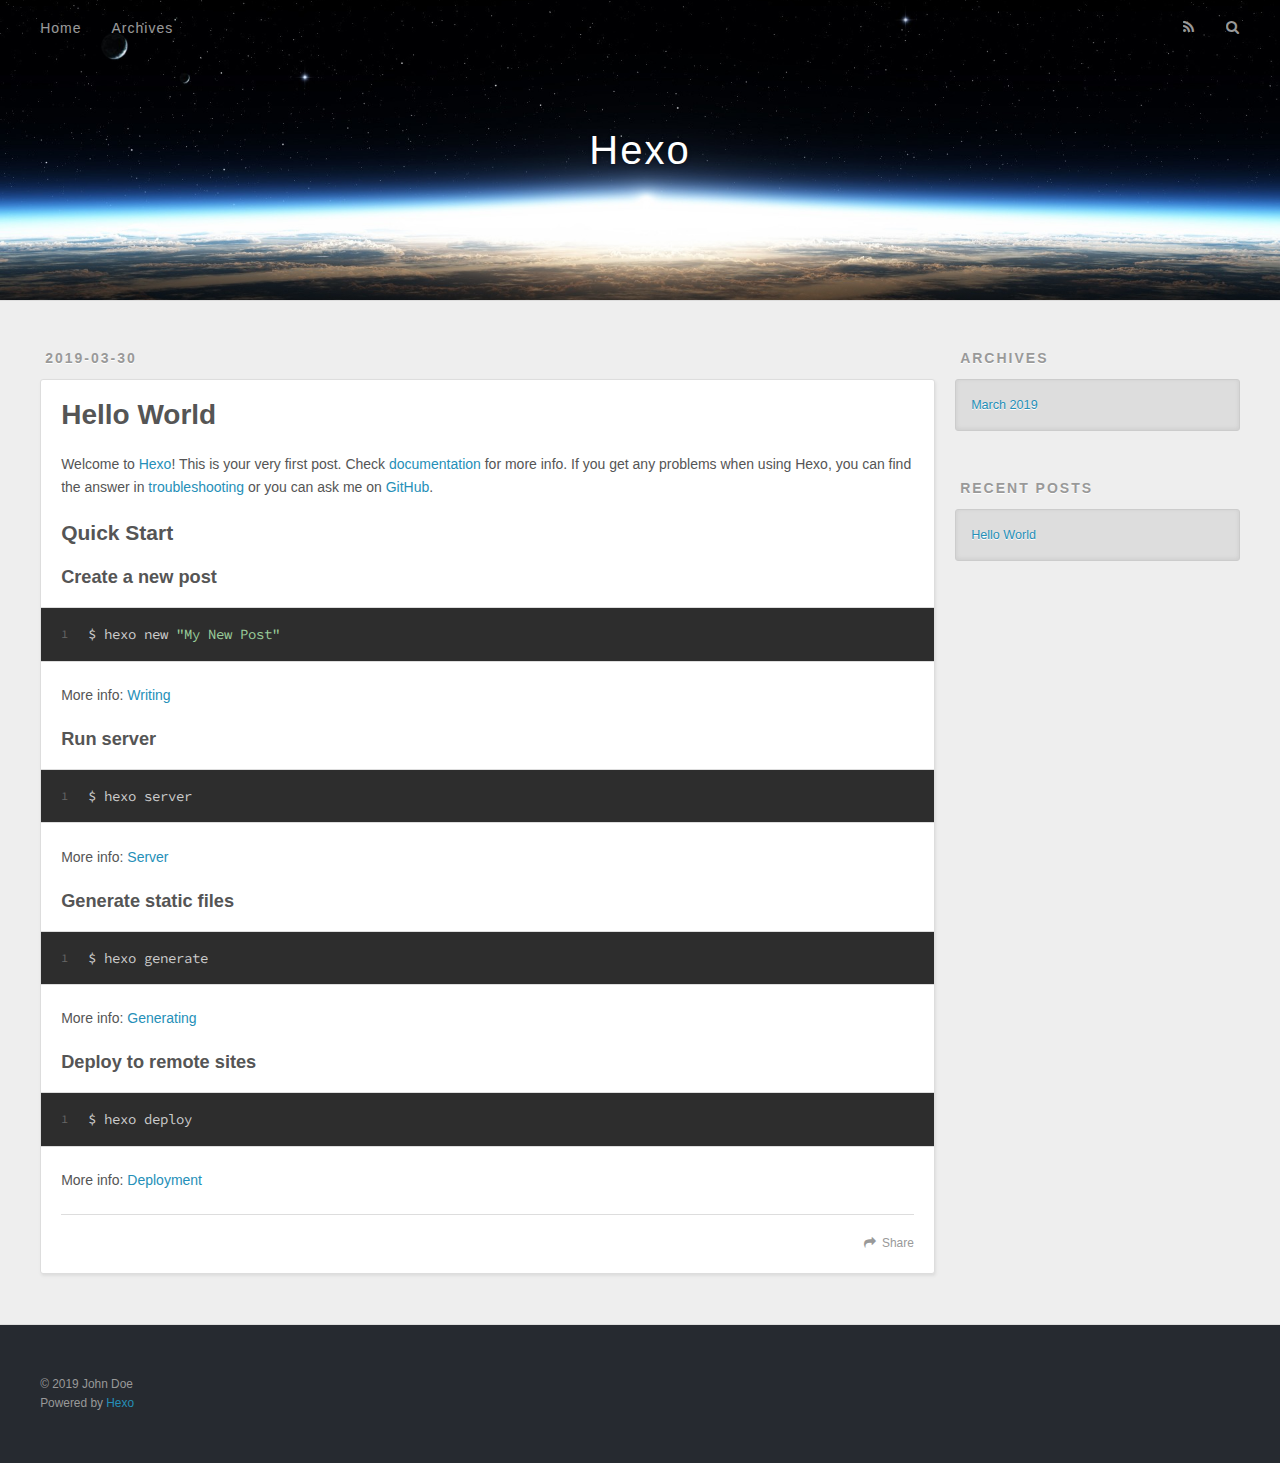
==== index.html @ 0b45f092 "Site updated: 2019-03-30 18:25:35" ====
<!DOCTYPE html>
<html>
<head><meta name="generator" content="Hexo 3.8.0">
  <meta charset="utf-8">
  

  
  <title>Hexo</title>
  <meta name="viewport" content="width=device-width, initial-scale=1, maximum-scale=1">
  <meta property="og:type" content="website">
<meta property="og:title" content="Hexo">
<meta property="og:url" content="http://yoursite.com/index.html">
<meta property="og:site_name" content="Hexo">
<meta property="og:locale" content="default">
<meta name="twitter:card" content="summary">
<meta name="twitter:title" content="Hexo">
  
    <link rel="alternate" href="/atom.xml" title="Hexo" type="application/atom+xml">
  
  
    <link rel="icon" href="/favicon.png">
  
  
    <link href="//fonts.googleapis.com/css?family=Source+Code+Pro" rel="stylesheet" type="text/css">
  
  <link rel="stylesheet" href="/css/style.css">
</head>
</html>
<body>
  <div id="container">
    <div id="wrap">
      <header id="header">
  <div id="banner"></div>
  <div id="header-outer" class="outer">
    <div id="header-title" class="inner">
      <h1 id="logo-wrap">
        <a href="/" id="logo">Hexo</a>
      </h1>
      
    </div>
    <div id="header-inner" class="inner">
      <nav id="main-nav">
        <a id="main-nav-toggle" class="nav-icon"></a>
        
          <a class="main-nav-link" href="/">Home</a>
        
          <a class="main-nav-link" href="/archives">Archives</a>
        
      </nav>
      <nav id="sub-nav">
        
          <a id="nav-rss-link" class="nav-icon" href="/atom.xml" title="RSS Feed"></a>
        
        <a id="nav-search-btn" class="nav-icon" title="Search"></a>
      </nav>
      <div id="search-form-wrap">
        <form action="//google.com/search" method="get" accept-charset="UTF-8" class="search-form"><input type="search" name="q" class="search-form-input" placeholder="Search"><button type="submit" class="search-form-submit">&#xF002;</button><input type="hidden" name="sitesearch" value="http://yoursite.com"></form>
      </div>
    </div>
  </div>
</header>
      <div class="outer">
        <section id="main">
  
    <article id="post-hello-world" class="article article-type-post" itemscope itemprop="blogPost">
  <div class="article-meta">
    <a href="/2019/03/30/hello-world/" class="article-date">
  <time datetime="2019-03-30T10:09:34.619Z" itemprop="datePublished">2019-03-30</time>
</a>
    
  </div>
  <div class="article-inner">
    
    
      <header class="article-header">
        
  
    <h1 itemprop="name">
      <a class="article-title" href="/2019/03/30/hello-world/">Hello World</a>
    </h1>
  

      </header>
    
    <div class="article-entry" itemprop="articleBody">
      
        <p>Welcome to <a href="https://hexo.io/" target="_blank" rel="noopener">Hexo</a>! This is your very first post. Check <a href="https://hexo.io/docs/" target="_blank" rel="noopener">documentation</a> for more info. If you get any problems when using Hexo, you can find the answer in <a href="https://hexo.io/docs/troubleshooting.html" target="_blank" rel="noopener">troubleshooting</a> or you can ask me on <a href="https://github.com/hexojs/hexo/issues" target="_blank" rel="noopener">GitHub</a>.</p>
<h2 id="Quick-Start"><a href="#Quick-Start" class="headerlink" title="Quick Start"></a>Quick Start</h2><h3 id="Create-a-new-post"><a href="#Create-a-new-post" class="headerlink" title="Create a new post"></a>Create a new post</h3><figure class="highlight bash"><table><tr><td class="gutter"><pre><span class="line">1</span><br></pre></td><td class="code"><pre><span class="line">$ hexo new <span class="string">"My New Post"</span></span><br></pre></td></tr></table></figure>
<p>More info: <a href="https://hexo.io/docs/writing.html" target="_blank" rel="noopener">Writing</a></p>
<h3 id="Run-server"><a href="#Run-server" class="headerlink" title="Run server"></a>Run server</h3><figure class="highlight bash"><table><tr><td class="gutter"><pre><span class="line">1</span><br></pre></td><td class="code"><pre><span class="line">$ hexo server</span><br></pre></td></tr></table></figure>
<p>More info: <a href="https://hexo.io/docs/server.html" target="_blank" rel="noopener">Server</a></p>
<h3 id="Generate-static-files"><a href="#Generate-static-files" class="headerlink" title="Generate static files"></a>Generate static files</h3><figure class="highlight bash"><table><tr><td class="gutter"><pre><span class="line">1</span><br></pre></td><td class="code"><pre><span class="line">$ hexo generate</span><br></pre></td></tr></table></figure>
<p>More info: <a href="https://hexo.io/docs/generating.html" target="_blank" rel="noopener">Generating</a></p>
<h3 id="Deploy-to-remote-sites"><a href="#Deploy-to-remote-sites" class="headerlink" title="Deploy to remote sites"></a>Deploy to remote sites</h3><figure class="highlight bash"><table><tr><td class="gutter"><pre><span class="line">1</span><br></pre></td><td class="code"><pre><span class="line">$ hexo deploy</span><br></pre></td></tr></table></figure>
<p>More info: <a href="https://hexo.io/docs/deployment.html" target="_blank" rel="noopener">Deployment</a></p>

      
    </div>
    <footer class="article-footer">
      <a data-url="http://yoursite.com/2019/03/30/hello-world/" data-id="cjtvch06r0000vwwhie775a3d" class="article-share-link">Share</a>
      
      
    </footer>
  </div>
  
</article>


  


</section>
        
          <aside id="sidebar">
  
    

  
    

  
    
  
    
  <div class="widget-wrap">
    <h3 class="widget-title">Archives</h3>
    <div class="widget">
      <ul class="archive-list"><li class="archive-list-item"><a class="archive-list-link" href="/archives/2019/03/">March 2019</a></li></ul>
    </div>
  </div>


  
    
  <div class="widget-wrap">
    <h3 class="widget-title">Recent Posts</h3>
    <div class="widget">
      <ul>
        
          <li>
            <a href="/2019/03/30/hello-world/">Hello World</a>
          </li>
        
      </ul>
    </div>
  </div>

  
</aside>
        
      </div>
      <footer id="footer">
  
  <div class="outer">
    <div id="footer-info" class="inner">
      &copy; 2019 John Doe<br>
      Powered by <a href="http://hexo.io/" target="_blank">Hexo</a>
    </div>
  </div>
</footer>
    </div>
    <nav id="mobile-nav">
  
    <a href="/" class="mobile-nav-link">Home</a>
  
    <a href="/archives" class="mobile-nav-link">Archives</a>
  
</nav>
    

<script src="//ajax.googleapis.com/ajax/libs/jquery/2.0.3/jquery.min.js"></script>


  <link rel="stylesheet" href="/fancybox/jquery.fancybox.css">
  <script src="/fancybox/jquery.fancybox.pack.js"></script>


<script src="/js/script.js"></script>



  </div>
</body>
</html>
---- css/style.css ----
body {
  width: 100%;
}
body:before,
body:after {
  content: "";
  display: table;
}
body:after {
  clear: both;
}
html,
body,
div,
span,
applet,
object,
iframe,
h1,
h2,
h3,
h4,
h5,
h6,
p,
blockquote,
pre,
a,
abbr,
acronym,
address,
big,
cite,
code,
del,
dfn,
em,
img,
ins,
kbd,
q,
s,
samp,
small,
strike,
strong,
sub,
sup,
tt,
var,
dl,
dt,
dd,
ol,
ul,
li,
fieldset,
form,
label,
legend,
table,
caption,
tbody,
tfoot,
thead,
tr,
th,
td {
  margin: 0;
  padding: 0;
  border: 0;
  outline: 0;
  font-weight: inherit;
  font-style: inherit;
  font-family: inherit;
  font-size: 100%;
  vertical-align: baseline;
}
body {
  line-height: 1;
  color: #000;
  background: #fff;
}
ol,
ul {
  list-style: none;
}
table {
  border-collapse: separate;
  border-spacing: 0;
  vertical-align: middle;
}
caption,
th,
td {
  text-align: left;
  font-weight: normal;
  vertical-align: middle;
}
a img {
  border: none;
}
input,
button {
  margin: 0;
  padding: 0;
}
input::-moz-focus-inner,
button::-moz-focus-inner {
  border: 0;
  padding: 0;
}
@font-face {
  font-family: FontAwesome;
  font-style: normal;
  font-weight: normal;
  src: url("fonts/fontawesome-webfont.eot?v=#4.0.3");
  src: url("fonts/fontawesome-webfont.eot?#iefix&v=#4.0.3") format("embedded-opentype"), url("fonts/fontawesome-webfont.woff?v=#4.0.3") format("woff"), url("fonts/fontawesome-webfont.ttf?v=#4.0.3") format("truetype"), url("fonts/fontawesome-webfont.svg#fontawesomeregular?v=#4.0.3") format("svg");
}
html,
body,
#container {
  height: 100%;
}
body {
  background: #eee;
  font: 14px -apple-system, BlinkMacSystemFont, "Segoe UI", "Roboto", "Oxygen", "Ubuntu", "Cantarell", "Fira Sans", "Droid Sans", "Helvetica Neue", sans-serif;
  -webkit-text-size-adjust: 100%;
}
.outer {
  max-width: 1220px;
  margin: 0 auto;
  padding: 0 20px;
}
.outer:before,
.outer:after {
  content: "";
  display: table;
}
.outer:after {
  clear: both;
}
.inner {
  display: inline;
  float: left;
  width: 98.33333333333333%;
  margin: 0 0.833333333333333%;
}
.left,
.alignleft {
  float: left;
}
.right,
.alignright {
  float: right;
}
.clear {
  clear: both;
}
#container {
  position: relative;
}
.mobile-nav-on {
  overflow: hidden;
}
#wrap {
  height: 100%;
  width: 100%;
  position: absolute;
  top: 0;
  left: 0;
  -webkit-transition: 0.2s ease-out;
  -moz-transition: 0.2s ease-out;
  -ms-transition: 0.2s ease-out;
  transition: 0.2s ease-out;
  z-index: 1;
  background: #eee;
}
.mobile-nav-on #wrap {
  left: 280px;
}
@media screen and (min-width: 768px) {
  #main {
    display: inline;
    float: left;
    width: 73.33333333333333%;
    margin: 0 0.833333333333333%;
  }
}
.article-date,
.article-category-link,
.archive-year,
.widget-title {
  text-decoration: none;
  text-transform: uppercase;
  letter-spacing: 2px;
  color: #999;
  margin-bottom: 1em;
  margin-left: 5px;
  line-height: 1em;
  text-shadow: 0 1px #fff;
  font-weight: bold;
}
.article-inner,
.archive-article-inner {
  background: #fff;
  -webkit-box-shadow: 1px 2px 3px #ddd;
  box-shadow: 1px 2px 3px #ddd;
  border: 1px solid #ddd;
  border-radius: 3px;
}
.article-entry h1,
.widget h1 {
  font-size: 2em;
}
.article-entry h2,
.widget h2 {
  font-size: 1.5em;
}
.article-entry h3,
.widget h3 {
  font-size: 1.3em;
}
.article-entry h4,
.widget h4 {
  font-size: 1.2em;
}
.article-entry h5,
.widget h5 {
  font-size: 1em;
}
.article-entry h6,
.widget h6 {
  font-size: 1em;
  color: #999;
}
.article-entry hr,
.widget hr {
  border: 1px dashed #ddd;
}
.article-entry strong,
.widget strong {
  font-weight: bold;
}
.article-entry em,
.widget em,
.article-entry cite,
.widget cite {
  font-style: italic;
}
.article-entry sup,
.widget sup,
.article-entry sub,
.widget sub {
  font-size: 0.75em;
  line-height: 0;
  position: relative;
  vertical-align: baseline;
}
.article-entry sup,
.widget sup {
  top: -0.5em;
}
.article-entry sub,
.widget sub {
  bottom: -0.2em;
}
.article-entry small,
.widget small {
  font-size: 0.85em;
}
.article-entry acronym,
.widget acronym,
.article-entry abbr,
.widget abbr {
  border-bottom: 1px dotted;
}
.article-entry ul,
.widget ul,
.article-entry ol,
.widget ol,
.article-entry dl,
.widget dl {
  margin: 0 20px;
  line-height: 1.6em;
}
.article-entry ul ul,
.widget ul ul,
.article-entry ol ul,
.widget ol ul,
.article-entry ul ol,
.widget ul ol,
.article-entry ol ol,
.widget ol ol {
  margin-top: 0;
  margin-bottom: 0;
}
.article-entry ul,
.widget ul {
  list-style: disc;
}
.article-entry ol,
.widget ol {
  list-style: decimal;
}
.article-entry dt,
.widget dt {
  font-weight: bold;
}
#header {
  height: 300px;
  position: relative;
  border-bottom: 1px solid #ddd;
}
#header:before,
#header:after {
  content: "";
  position: absolute;
  left: 0;
  right: 0;
  height: 40px;
}
#header:before {
  top: 0;
  background: -webkit-linear-gradient(rgba(0,0,0,0.2), transparent);
  background: -moz-linear-gradient(rgba(0,0,0,0.2), transparent);
  background: -ms-linear-gradient(rgba(0,0,0,0.2), transparent);
  background: linear-gradient(rgba(0,0,0,0.2), transparent);
}
#header:after {
  bottom: 0;
  background: -webkit-linear-gradient(transparent, rgba(0,0,0,0.2));
  background: -moz-linear-gradient(transparent, rgba(0,0,0,0.2));
  background: -ms-linear-gradient(transparent, rgba(0,0,0,0.2));
  background: linear-gradient(transparent, rgba(0,0,0,0.2));
}
#header-outer {
  height: 100%;
  position: relative;
}
#header-inner {
  position: relative;
  overflow: hidden;
}
#banner {
  position: absolute;
  top: 0;
  left: 0;
  width: 100%;
  height: 100%;
  background: url("images/banner.jpg") center #000;
  -webkit-background-size: cover;
  -moz-background-size: cover;
  background-size: cover;
  z-index: -1;
}
#header-title {
  text-align: center;
  height: 40px;
  position: absolute;
  top: 50%;
  left: 0;
  margin-top: -20px;
}
#logo,
#subtitle {
  text-decoration: none;
  color: #fff;
  font-weight: 300;
  text-shadow: 0 1px 4px rgba(0,0,0,0.3);
}
#logo {
  font-size: 40px;
  line-height: 40px;
  letter-spacing: 2px;
}
#subtitle {
  font-size: 16px;
  line-height: 16px;
  letter-spacing: 1px;
}
#subtitle-wrap {
  margin-top: 16px;
}
#main-nav {
  float: left;
  margin-left: -15px;
}
.nav-icon,
.main-nav-link {
  float: left;
  color: #fff;
  opacity: 0.6;
  text-decoration: none;
  text-shadow: 0 1px rgba(0,0,0,0.2);
  -webkit-transition: opacity 0.2s;
  -moz-transition: opacity 0.2s;
  -ms-transition: opacity 0.2s;
  transition: opacity 0.2s;
  display: block;
  padding: 20px 15px;
}
.nav-icon:hover,
.main-nav-link:hover {
  opacity: 1;
}
.nav-icon {
  font-family: FontAwesome;
  text-align: center;
  font-size: 14px;
  width: 14px;
  height: 14px;
  padding: 20px 15px;
  position: relative;
  cursor: pointer;
}
.main-nav-link {
  font-weight: 300;
  letter-spacing: 1px;
}
@media screen and (max-width: 479px) {
  .main-nav-link {
    display: none;
  }
}
#main-nav-toggle {
  display: none;
}
#main-nav-toggle:before {
  content: "\f0c9";
}
@media screen and (max-width: 479px) {
  #main-nav-toggle {
    display: block;
  }
}
#sub-nav {
  float: right;
  margin-right: -15px;
}
#nav-rss-link:before {
  content: "\f09e";
}
#nav-search-btn:before {
  content: "\f002";
}
#search-form-wrap {
  position: absolute;
  top: 15px;
  width: 150px;
  height: 30px;
  right: -150px;
  opacity: 0;
  -webkit-transition: 0.2s ease-out;
  -moz-transition: 0.2s ease-out;
  -ms-transition: 0.2s ease-out;
  transition: 0.2s ease-out;
}
#search-form-wrap.on {
  opacity: 1;
  right: 0;
}
@media screen and (max-width: 479px) {
  #search-form-wrap {
    width: 100%;
    right: -100%;
  }
}
.search-form {
  position: absolute;
  top: 0;
  left: 0;
  right: 0;
  background: #fff;
  padding: 5px 15px;
  border-radius: 15px;
  -webkit-box-shadow: 0 0 10px rgba(0,0,0,0.3);
  box-shadow: 0 0 10px rgba(0,0,0,0.3);
}
.search-form-input {
  border: none;
  background: none;
  color: #555;
  width: 100%;
  font: 13px -apple-system, BlinkMacSystemFont, "Segoe UI", "Roboto", "Oxygen", "Ubuntu", "Cantarell", "Fira Sans", "Droid Sans", "Helvetica Neue", sans-serif;
  outline: none;
}
.search-form-input::-webkit-search-results-decoration,
.search-form-input::-webkit-search-cancel-button {
  -webkit-appearance: none;
}
.search-form-submit {
  position: absolute;
  top: 50%;
  right: 10px;
  margin-top: -7px;
  font: 13px FontAwesome;
  border: none;
  background: none;
  color: #bbb;
  cursor: pointer;
}
.search-form-submit:hover,
.search-form-submit:focus {
  color: #777;
}
.article {
  margin: 50px 0;
}
.article-inner {
  overflow: hidden;
}
.article-meta:before,
.article-meta:after {
  content: "";
  display: table;
}
.article-meta:after {
  clear: both;
}
.article-date {
  float: left;
}
.article-category {
  float: left;
  line-height: 1em;
  color: #ccc;
  text-shadow: 0 1px #fff;
  margin-left: 8px;
}
.article-category:before {
  content: "\2022";
}
.article-category-link {
  margin: 0 12px 1em;
}
.article-header {
  padding: 20px 20px 0;
}
.article-title {
  text-decoration: none;
  font-size: 2em;
  font-weight: bold;
  color: #555;
  line-height: 1.1em;
  -webkit-transition: color 0.2s;
  -moz-transition: color 0.2s;
  -ms-transition: color 0.2s;
  transition: color 0.2s;
}
a.article-title:hover {
  color: #258fb8;
}
.article-entry {
  color: #555;
  padding: 0 20px;
}
.article-entry:before,
.article-entry:after {
  content: "";
  display: table;
}
.article-entry:after {
  clear: both;
}
.article-entry p,
.article-entry table {
  line-height: 1.6em;
  margin: 1.6em 0;
}
.article-entry h1,
.article-entry h2,
.article-entry h3,
.article-entry h4,
.article-entry h5,
.article-entry h6 {
  font-weight: bold;
}
.article-entry h1,
.article-entry h2,
.article-entry h3,
.article-entry h4,
.article-entry h5,
.article-entry h6 {
  line-height: 1.1em;
  margin: 1.1em 0;
}
.article-entry a {
  color: #258fb8;
  text-decoration: none;
}
.article-entry a:hover {
  text-decoration: underline;
}
.article-entry ul,
.article-entry ol,
.article-entry dl {
  margin-top: 1.6em;
  margin-bottom: 1.6em;
}
.article-entry img,
.article-entry video {
  max-width: 100%;
  height: auto;
  display: block;
  margin: auto;
}
.article-entry iframe {
  border: none;
}
.article-entry table {
  width: 100%;
  border-collapse: collapse;
  border-spacing: 0;
}
.article-entry th {
  font-weight: bold;
  border-bottom: 3px solid #ddd;
  padding-bottom: 0.5em;
}
.article-entry td {
  border-bottom: 1px solid #ddd;
  padding: 10px 0;
}
.article-entry blockquote {
  font-family: Georgia, "Times New Roman", serif;
  font-size: 1.4em;
  margin: 1.6em 20px;
  text-align: center;
}
.article-entry blockquote footer {
  font-size: 14px;
  margin: 1.6em 0;
  font-family: -apple-system, BlinkMacSystemFont, "Segoe UI", "Roboto", "Oxygen", "Ubuntu", "Cantarell", "Fira Sans", "Droid Sans", "Helvetica Neue", sans-serif;
}
.article-entry blockquote footer cite:before {
  content: "—";
  padding: 0 0.5em;
}
.article-entry .pullquote {
  text-align: left;
  width: 45%;
  margin: 0;
}
.article-entry .pullquote.left {
  margin-left: 0.5em;
  margin-right: 1em;
}
.article-entry .pullquote.right {
  margin-right: 0.5em;
  margin-left: 1em;
}
.article-entry .caption {
  color: #999;
  display: block;
  font-size: 0.9em;
  margin-top: 0.5em;
  position: relative;
  text-align: center;
}
.article-entry .video-container {
  position: relative;
  padding-top: 56.25%;
  height: 0;
  overflow: hidden;
}
.article-entry .video-container iframe,
.article-entry .video-container object,
.article-entry .video-container embed {
  position: absolute;
  top: 0;
  left: 0;
  width: 100%;
  height: 100%;
  margin-top: 0;
}
.article-more-link a {
  display: inline-block;
  line-height: 1em;
  padding: 6px 15px;
  border-radius: 15px;
  background: #eee;
  color: #999;
  text-shadow: 0 1px #fff;
  text-decoration: none;
}
.article-more-link a:hover {
  background: #258fb8;
  color: #fff;
  text-decoration: none;
  text-shadow: 0 1px #1e7293;
}
.article-footer {
  font-size: 0.85em;
  line-height: 1.6em;
  border-top: 1px solid #ddd;
  padding-top: 1.6em;
  margin: 0 20px 20px;
}
.article-footer:before,
.article-footer:after {
  content: "";
  display: table;
}
.article-footer:after {
  clear: both;
}
.article-footer a {
  color: #999;
  text-decoration: none;
}
.article-footer a:hover {
  color: #555;
}
.article-tag-list-item {
  float: left;
  margin-right: 10px;
}
.article-tag-list-link:before {
  content: "#";
}
.article-comment-link {
  float: right;
}
.article-comment-link:before {
  content: "\f075";
  font-family: FontAwesome;
  padding-right: 8px;
}
.article-share-link {
  cursor: pointer;
  float: right;
  margin-left: 20px;
}
.article-share-link:before {
  content: "\f064";
  font-family: FontAwesome;
  padding-right: 6px;
}
#article-nav {
  position: relative;
}
#article-nav:before,
#article-nav:after {
  content: "";
  display: table;
}
#article-nav:after {
  clear: both;
}
@media screen and (min-width: 768px) {
  #article-nav {
    margin: 50px 0;
  }
  #article-nav:before {
    width: 8px;
    height: 8px;
    position: absolute;
    top: 50%;
    left: 50%;
    margin-top: -4px;
    margin-left: -4px;
    content: "";
    border-radius: 50%;
    background: #ddd;
    -webkit-box-shadow: 0 1px 2px #fff;
    box-shadow: 0 1px 2px #fff;
  }
}
.article-nav-link-wrap {
  text-decoration: none;
  text-shadow: 0 1px #fff;
  color: #999;
  -webkit-box-sizing: border-box;
  -moz-box-sizing: border-box;
  box-sizing: border-box;
  margin-top: 50px;
  text-align: center;
  display: block;
}
.article-nav-link-wrap:hover {
  color: #555;
}
@media screen and (min-width: 768px) {
  .article-nav-link-wrap {
    width: 50%;
    margin-top: 0;
  }
}
@media screen and (min-width: 768px) {
  #article-nav-newer {
    float: left;
    text-align: right;
    padding-right: 20px;
  }
}
@media screen and (min-width: 768px) {
  #article-nav-older {
    float: right;
    text-align: left;
    padding-left: 20px;
  }
}
.article-nav-caption {
  text-transform: uppercase;
  letter-spacing: 2px;
  color: #ddd;
  line-height: 1em;
  font-weight: bold;
}
#article-nav-newer .article-nav-caption {
  margin-right: -2px;
}
.article-nav-title {
  font-size: 0.85em;
  line-height: 1.6em;
  margin-top: 0.5em;
}
.article-share-box {
  position: absolute;
  display: none;
  background: #fff;
  -webkit-box-shadow: 1px 2px 10px rgba(0,0,0,0.2);
  box-shadow: 1px 2px 10px rgba(0,0,0,0.2);
  border-radius: 3px;
  margin-left: -145px;
  overflow: hidden;
  z-index: 1;
}
.article-share-box.on {
  display: block;
}
.article-share-input {
  width: 100%;
  background: none;
  -webkit-box-sizing: border-box;
  -moz-box-sizing: border-box;
  box-sizing: border-box;
  font: 14px -apple-system, BlinkMacSystemFont, "Segoe UI", "Roboto", "Oxygen", "Ubuntu", "Cantarell", "Fira Sans", "Droid Sans", "Helvetica Neue", sans-serif;
  padding: 0 15px;
  color: #555;
  outline: none;
  border: 1px solid #ddd;
  border-radius: 3px 3px 0 0;
  height: 36px;
  line-height: 36px;
}
.article-share-links {
  background: #eee;
}
.article-share-links:before,
.article-share-links:after {
  content: "";
  display: table;
}
.article-share-links:after {
  clear: both;
}
.article-share-twitter,
.article-share-facebook,
.article-share-pinterest,
.article-share-google {
  width: 50px;
  height: 36px;
  display: block;
  float: left;
  position: relative;
  color: #999;
  text-shadow: 0 1px #fff;
}
.article-share-twitter:before,
.article-share-facebook:before,
.article-share-pinterest:before,
.article-share-google:before {
  font-size: 20px;
  font-family: FontAwesome;
  width: 20px;
  height: 20px;
  position: absolute;
  top: 50%;
  left: 50%;
  margin-top: -10px;
  margin-left: -10px;
  text-align: center;
}
.article-share-twitter:hover,
.article-share-facebook:hover,
.article-share-pinterest:hover,
.article-share-google:hover {
  color: #fff;
}
.article-share-twitter:before {
  content: "\f099";
}
.article-share-twitter:hover {
  background: #00aced;
  text-shadow: 0 1px #008abe;
}
.article-share-facebook:before {
  content: "\f09a";
}
.article-share-facebook:hover {
  background: #3b5998;
  text-shadow: 0 1px #2f477a;
}
.article-share-pinterest:before {
  content: "\f0d2";
}
.article-share-pinterest:hover {
  background: #cb2027;
  text-shadow: 0 1px #a21a1f;
}
.article-share-google:before {
  content: "\f0d5";
}
.article-share-google:hover {
  background: #dd4b39;
  text-shadow: 0 1px #be3221;
}
.article-gallery {
  background: #000;
  position: relative;
}
.article-gallery-photos {
  position: relative;
  overflow: hidden;
}
.article-gallery-img {
  display: none;
  max-width: 100%;
}
.article-gallery-img:first-child {
  display: block;
}
.article-gallery-img.loaded {
  position: absolute;
  display: block;
}
.article-gallery-img img {
  display: block;
  max-width: 100%;
  margin: 0 auto;
}
#comments {
  background: #fff;
  -webkit-box-shadow: 1px 2px 3px #ddd;
  box-shadow: 1px 2px 3px #ddd;
  padding: 20px;
  border: 1px solid #ddd;
  border-radius: 3px;
  margin: 50px 0;
}
#comments a {
  color: #258fb8;
}
.archives-wrap {
  margin: 50px 0;
}
.archives:before,
.archives:after {
  content: "";
  display: table;
}
.archives:after {
  clear: both;
}
.archive-year-wrap {
  margin-bottom: 1em;
}
.archives {
  -webkit-column-gap: 10px;
  -moz-column-gap: 10px;
  column-gap: 10px;
}
@media screen and (min-width: 480px) and (max-width: 767px) {
  .archives {
    -webkit-column-count: 2;
    -moz-column-count: 2;
    column-count: 2;
  }
}
@media screen and (min-width: 768px) {
  .archives {
    -webkit-column-count: 3;
    -moz-column-count: 3;
    column-count: 3;
  }
}
.archive-article {
  -webkit-column-break-inside: avoid;
  page-break-inside: avoid;
  overflow: hidden;
  break-inside: avoid-column;
}
.archive-article-inner {
  padding: 10px;
  margin-bottom: 15px;
}
.archive-article-title {
  text-decoration: none;
  font-weight: bold;
  color: #555;
  -webkit-transition: color 0.2s;
  -moz-transition: color 0.2s;
  -ms-transition: color 0.2s;
  transition: color 0.2s;
  line-height: 1.6em;
}
.archive-article-title:hover {
  color: #258fb8;
}
.archive-article-footer {
  margin-top: 1em;
}
.archive-article-date {
  color: #999;
  text-decoration: none;
  font-size: 0.85em;
  line-height: 1em;
  margin-bottom: 0.5em;
  display: block;
}
#page-nav {
  margin: 50px auto;
  background: #fff;
  -webkit-box-shadow: 1px 2px 3px #ddd;
  box-shadow: 1px 2px 3px #ddd;
  border: 1px solid #ddd;
  border-radius: 3px;
  text-align: center;
  color: #999;
  overflow: hidden;
}
#page-nav:before,
#page-nav:after {
  content: "";
  display: table;
}
#page-nav:after {
  clear: both;
}
#page-nav a,
#page-nav span {
  padding: 10px 20px;
  line-height: 1;
  height: 2ex;
}
#page-nav a {
  color: #999;
  text-decoration: none;
}
#page-nav a:hover {
  background: #999;
  color: #fff;
}
#page-nav .prev {
  float: left;
}
#page-nav .next {
  float: right;
}
#page-nav .page-number {
  display: inline-block;
}
@media screen and (max-width: 479px) {
  #page-nav .page-number {
    display: none;
  }
}
#page-nav .current {
  color: #555;
  font-weight: bold;
}
#page-nav .space {
  color: #ddd;
}
#footer {
  background: #262a30;
  padding: 50px 0;
  border-top: 1px solid #ddd;
  color: #999;
}
#footer a {
  color: #258fb8;
  text-decoration: none;
}
#footer a:hover {
  text-decoration: underline;
}
#footer-info {
  line-height: 1.6em;
  font-size: 0.85em;
}
.article-entry pre,
.article-entry .highlight {
  background: #2d2d2d;
  margin: 0 -20px;
  padding: 15px 20px;
  border-style: solid;
  border-color: #ddd;
  border-width: 1px 0;
  overflow: auto;
  color: #ccc;
  line-height: 22.400000000000002px;
}
.article-entry .highlight .gutter pre,
.article-entry .gist .gist-file .gist-data .line-numbers {
  color: #666;
  font-size: 0.85em;
}
.article-entry pre,
.article-entry code {
  font-family: "Source Code Pro", Consolas, Monaco, Menlo, Consolas, monospace;
}
.article-entry code {
  background: #eee;
  text-shadow: 0 1px #fff;
  padding: 0 0.3em;
}
.article-entry pre code {
  background: none;
  text-shadow: none;
  padding: 0;
}
.article-entry .highlight pre {
  border: none;
  margin: 0;
  padding: 0;
}
.article-entry .highlight table {
  margin: 0;
  width: auto;
}
.article-entry .highlight td {
  border: none;
  padding: 0;
}
.article-entry .highlight figcaption {
  font-size: 0.85em;
  color: #999;
  line-height: 1em;
  margin-bottom: 1em;
}
.article-entry .highlight figcaption:before,
.article-entry .highlight figcaption:after {
  content: "";
  display: table;
}
.article-entry .highlight figcaption:after {
  clear: both;
}
.article-entry .highlight figcaption a {
  float: right;
}
.article-entry .highlight .gutter pre {
  text-align: right;
  padding-right: 20px;
}
.article-entry .highlight .line {
  height: 22.400000000000002px;
}
.article-entry .highlight .line.marked {
  background: #515151;
}
.article-entry .gist {
  margin: 0 -20px;
  border-style: solid;
  border-color: #ddd;
  border-width: 1px 0;
  background: #2d2d2d;
  padding: 15px 20px 15px 0;
}
.article-entry .gist .gist-file {
  border: none;
  font-family: "Source Code Pro", Consolas, Monaco, Menlo, Consolas, monospace;
  margin: 0;
}
.article-entry .gist .gist-file .gist-data {
  background: none;
  border: none;
}
.article-entry .gist .gist-file .gist-data .line-numbers {
  background: none;
  border: none;
  padding: 0 20px 0 0;
}
.article-entry .gist .gist-file .gist-data .line-data {
  padding: 0 !important;
}
.article-entry .gist .gist-file .highlight {
  margin: 0;
  padding: 0;
  border: none;
}
.article-entry .gist .gist-file .gist-meta {
  background: #2d2d2d;
  color: #999;
  font: 0.85em -apple-system, BlinkMacSystemFont, "Segoe UI", "Roboto", "Oxygen", "Ubuntu", "Cantarell", "Fira Sans", "Droid Sans", "Helvetica Neue", sans-serif;
  text-shadow: 0 0;
  padding: 0;
  margin-top: 1em;
  margin-left: 20px;
}
.article-entry .gist .gist-file .gist-meta a {
  color: #258fb8;
  font-weight: normal;
}
.article-entry .gist .gist-file .gist-meta a:hover {
  text-decoration: underline;
}
pre .comment,
pre .title {
  color: #999;
}
pre .variable,
pre .attribute,
pre .tag,
pre .regexp,
pre .ruby .constant,
pre .xml .tag .title,
pre .xml .pi,
pre .xml .doctype,
pre .html .doctype,
pre .css .id,
pre .css .class,
pre .css .pseudo {
  color: #f2777a;
}
pre .number,
pre .preprocessor,
pre .built_in,
pre .literal,
pre .params,
pre .constant {
  color: #f99157;
}
pre .class,
pre .ruby .class .title,
pre .css .rules .attribute {
  color: #9c9;
}
pre .string,
pre .value,
pre .inheritance,
pre .header,
pre .ruby .symbol,
pre .xml .cdata {
  color: #9c9;
}
pre .css .hexcolor {
  color: #6cc;
}
pre .function,
pre .python .decorator,
pre .python .title,
pre .ruby .function .title,
pre .ruby .title .keyword,
pre .perl .sub,
pre .javascript .title,
pre .coffeescript .title {
  color: #69c;
}
pre .keyword,
pre .javascript .function {
  color: #c9c;
}
@media screen and (max-width: 479px) {
  #mobile-nav {
    position: absolute;
    top: 0;
    left: 0;
    width: 280px;
    height: 100%;
    background: #191919;
    border-right: 1px solid #fff;
  }
}
@media screen and (max-width: 479px) {
  .mobile-nav-link {
    display: block;
    color: #999;
    text-decoration: none;
    padding: 15px 20px;
    font-weight: bold;
  }
  .mobile-nav-link:hover {
    color: #fff;
  }
}
@media screen and (min-width: 768px) {
  #sidebar {
    display: inline;
    float: left;
    width: 23.333333333333332%;
    margin: 0 0.833333333333333%;
  }
}
.widget-wrap {
  margin: 50px 0;
}
.widget {
  color: #777;
  text-shadow: 0 1px #fff;
  background: #ddd;
  -webkit-box-shadow: 0 -1px 4px #ccc inset;
  box-shadow: 0 -1px 4px #ccc inset;
  border: 1px solid #ccc;
  padding: 15px;
  border-radius: 3px;
}
.widget a {
  color: #258fb8;
  text-decoration: none;
}
.widget a:hover {
  text-decoration: underline;
}
.widget ul ul,
.widget ol ul,
.widget dl ul,
.widget ul ol,
.widget ol ol,
.widget dl ol,
.widget ul dl,
.widget ol dl,
.widget dl dl {
  margin-left: 15px;
  list-style: disc;
}
.widget {
  line-height: 1.6em;
  word-wrap: break-word;
  font-size: 0.9em;
}
.widget ul,
.widget ol {
  list-style: none;
  margin: 0;
}
.widget ul ul,
.widget ol ul,
.widget ul ol,
.widget ol ol {
  margin: 0 20px;
}
.widget ul ul,
.widget ol ul {
  list-style: disc;
}
.widget ul ol,
.widget ol ol {
  list-style: decimal;
}
.category-list-count,
.tag-list-count,
.archive-list-count {
  padding-left: 5px;
  color: #999;
  font-size: 0.85em;
}
.category-list-count:before,
.tag-list-count:before,
.archive-list-count:before {
  content: "(";
}
.category-list-count:after,
.tag-list-count:after,
.archive-list-count:after {
  content: ")";
}
.tagcloud a {
  margin-right: 5px;
  display: inline-block;
}
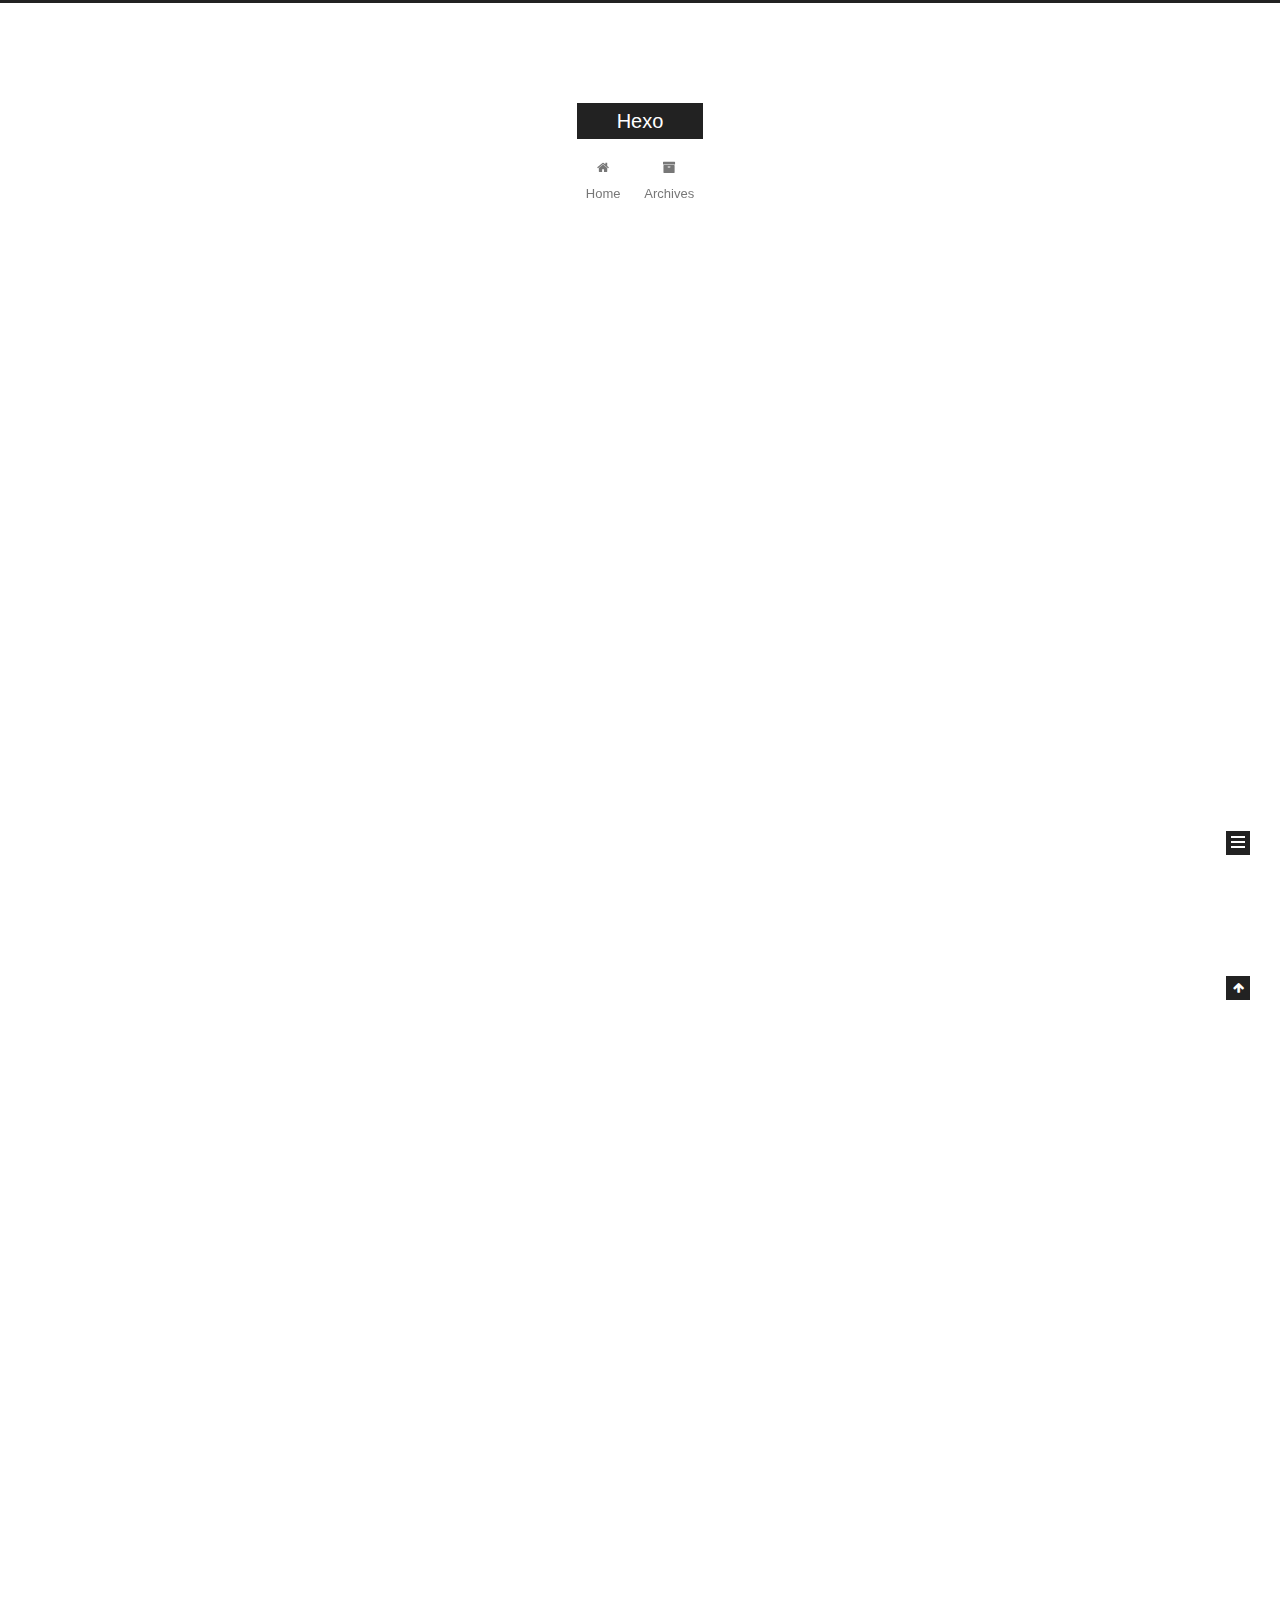
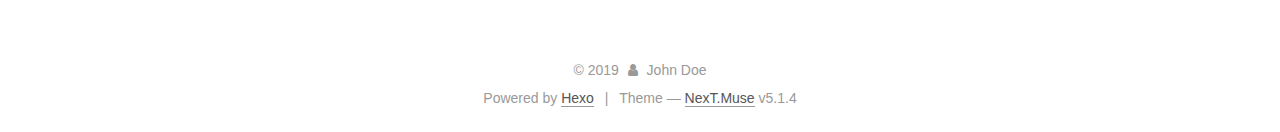
==== commit be149828: "Site updated: 2019-03-30 18:47:54" ====
--- a/index.html
+++ b/index.html
@@ -1,90 +1,425 @@
 <!DOCTYPE html>
-<html>
+
+
+
+  
+
+
+<html class="theme-next muse use-motion" lang>
 <head><meta name="generator" content="Hexo 3.8.0">
-  <meta charset="utf-8">
-  
-
-  
-  <title>Hexo</title>
-  <meta name="viewport" content="width=device-width, initial-scale=1, maximum-scale=1">
-  <meta property="og:type" content="website">
+  <meta charset="UTF-8">
+<meta http-equiv="X-UA-Compatible" content="IE=edge">
+<meta name="viewport" content="width=device-width, initial-scale=1, maximum-scale=1">
+<meta name="theme-color" content="#222">
+
+
+
+
+
+
+
+
+
+<meta http-equiv="Cache-Control" content="no-transform">
+<meta http-equiv="Cache-Control" content="no-siteapp">
+
+
+
+
+
+
+
+
+
+
+
+
+
+
+
+
+  
+  
+  <link href="/lib/fancybox/source/jquery.fancybox.css?v=2.1.5" rel="stylesheet" type="text/css">
+
+
+
+
+
+
+
+<link href="/lib/font-awesome/css/font-awesome.min.css?v=4.6.2" rel="stylesheet" type="text/css">
+
+<link href="/css/main.css?v=5.1.4" rel="stylesheet" type="text/css">
+
+
+  <link rel="apple-touch-icon" sizes="180x180" href="/images/apple-touch-icon-next.png?v=5.1.4">
+
+
+  <link rel="icon" type="image/png" sizes="32x32" href="/images/favicon-32x32-next.png?v=5.1.4">
+
+
+  <link rel="icon" type="image/png" sizes="16x16" href="/images/favicon-16x16-next.png?v=5.1.4">
+
+
+  <link rel="mask-icon" href="/images/logo.svg?v=5.1.4" color="#222">
+
+
+
+
+
+  <meta name="keywords" content="Hexo, NexT">
+
+
+
+
+
+
+
+
+
+
+<meta property="og:type" content="website">
 <meta property="og:title" content="Hexo">
 <meta property="og:url" content="http://yoursite.com/index.html">
 <meta property="og:site_name" content="Hexo">
 <meta property="og:locale" content="default">
 <meta name="twitter:card" content="summary">
 <meta name="twitter:title" content="Hexo">
-  
-    <link rel="alternate" href="/atom.xml" title="Hexo" type="application/atom+xml">
-  
-  
-    <link rel="icon" href="/favicon.png">
-  
-  
-    <link href="//fonts.googleapis.com/css?family=Source+Code+Pro" rel="stylesheet" type="text/css">
-  
-  <link rel="stylesheet" href="/css/style.css">
+
+
+
+<script type="text/javascript" id="hexo.configurations">
+  var NexT = window.NexT || {};
+  var CONFIG = {
+    root: '/',
+    scheme: 'Muse',
+    version: '5.1.4',
+    sidebar: {"position":"left","display":"post","offset":12,"b2t":false,"scrollpercent":false,"onmobile":false},
+    fancybox: true,
+    tabs: true,
+    motion: {"enable":true,"async":false,"transition":{"post_block":"fadeIn","post_header":"slideDownIn","post_body":"slideDownIn","coll_header":"slideLeftIn","sidebar":"slideUpIn"}},
+    duoshuo: {
+      userId: '0',
+      author: 'Author'
+    },
+    algolia: {
+      applicationID: '',
+      apiKey: '',
+      indexName: '',
+      hits: {"per_page":10},
+      labels: {"input_placeholder":"Search for Posts","hits_empty":"We didn't find any results for the search: ${query}","hits_stats":"${hits} results found in ${time} ms"}
+    }
+  };
+</script>
+
+
+
+  <link rel="canonical" href="http://yoursite.com/">
+
+
+
+
+
+  <title>Hexo</title>
+  
+
+
+
+
+
+
+
+
 </head>
-</html>
-<body>
-  <div id="container">
-    <div id="wrap">
-      <header id="header">
-  <div id="banner"></div>
-  <div id="header-outer" class="outer">
-    <div id="header-title" class="inner">
-      <h1 id="logo-wrap">
-        <a href="/" id="logo">Hexo</a>
-      </h1>
-      
+
+<body itemscope itemtype="http://schema.org/WebPage" lang="default">
+
+  
+  
+    
+  
+
+  <div class="container sidebar-position-left 
+  page-home">
+    <div class="headband"></div>
+
+    <header id="header" class="header" itemscope itemtype="http://schema.org/WPHeader">
+      <div class="header-inner"><div class="site-brand-wrapper">
+  <div class="site-meta ">
+    
+
+    <div class="custom-logo-site-title">
+      <a href="/" class="brand" rel="start">
+        <span class="logo-line-before"><i></i></span>
+        <span class="site-title">Hexo</span>
+        <span class="logo-line-after"><i></i></span>
+      </a>
     </div>
-    <div id="header-inner" class="inner">
-      <nav id="main-nav">
-        <a id="main-nav-toggle" class="nav-icon"></a>
-        
-          <a class="main-nav-link" href="/">Home</a>
-        
-          <a class="main-nav-link" href="/archives">Archives</a>
-        
-      </nav>
-      <nav id="sub-nav">
-        
-          <a id="nav-rss-link" class="nav-icon" href="/atom.xml" title="RSS Feed"></a>
-        
-        <a id="nav-search-btn" class="nav-icon" title="Search"></a>
-      </nav>
-      <div id="search-form-wrap">
-        <form action="//google.com/search" method="get" accept-charset="UTF-8" class="search-form"><input type="search" name="q" class="search-form-input" placeholder="Search"><button type="submit" class="search-form-submit">&#xF002;</button><input type="hidden" name="sitesearch" value="http://yoursite.com"></form>
-      </div>
+      
+        <p class="site-subtitle"></p>
+      
+  </div>
+
+  <div class="site-nav-toggle">
+    <button>
+      <span class="btn-bar"></span>
+      <span class="btn-bar"></span>
+      <span class="btn-bar"></span>
+    </button>
+  </div>
+</div>
+
+<nav class="site-nav">
+  
+
+  
+    <ul id="menu" class="menu">
+      
+        
+        <li class="menu-item menu-item-home">
+          <a href="/" rel="section">
+            
+              <i class="menu-item-icon fa fa-fw fa-home"></i> <br>
+            
+            Home
+          </a>
+        </li>
+      
+        
+        <li class="menu-item menu-item-archives">
+          <a href="/archives/" rel="section">
+            
+              <i class="menu-item-icon fa fa-fw fa-archive"></i> <br>
+            
+            Archives
+          </a>
+        </li>
+      
+
+      
+    </ul>
+  
+
+  
+</nav>
+
+
+
+ </div>
+    </header>
+
+    <main id="main" class="main">
+      <div class="main-inner">
+        <div class="content-wrap">
+          <div id="content" class="content">
+            
+  <section id="posts" class="posts-expand">
+    
+      
+
+  
+
+  
+  
+  
+
+  <article class="post post-type-normal" itemscope itemtype="http://schema.org/Article">
+  
+  
+  
+  <div class="post-block">
+    <link itemprop="mainEntityOfPage" href="http://yoursite.com/2019/03/30/Restart/">
+
+    <span hidden itemprop="author" itemscope itemtype="http://schema.org/Person">
+      <meta itemprop="name" content="John Doe">
+      <meta itemprop="description" content>
+      <meta itemprop="image" content="/images/avatar.gif">
+    </span>
+
+    <span hidden itemprop="publisher" itemscope itemtype="http://schema.org/Organization">
+      <meta itemprop="name" content="Hexo">
+    </span>
+
+    
+      <header class="post-header">
+
+        
+        
+          <h1 class="post-title" itemprop="name headline">
+                
+                <a class="post-title-link" href="/2019/03/30/Restart/" itemprop="url">Restart</a></h1>
+        
+
+        <div class="post-meta">
+          <span class="post-time">
+            
+              <span class="post-meta-item-icon">
+                <i class="fa fa-calendar-o"></i>
+              </span>
+              
+                <span class="post-meta-item-text">Posted on</span>
+              
+              <time title="Post created" itemprop="dateCreated datePublished" datetime="2019-03-30T18:40:42+08:00">
+                2019-03-30
+              </time>
+            
+
+            
+
+            
+          </span>
+
+          
+
+          
+            
+          
+
+          
+          
+
+          
+
+          
+
+          
+
+        </div>
+      </header>
+    
+
+    
+    
+    
+    <div class="post-body" itemprop="articleBody">
+
+      
+      
+
+      
+        
+          
+            <h1 id="看了忘，忘了看；"><a href="#看了忘，忘了看；" class="headerlink" title="看了忘，忘了看；"></a><strong>看了忘，忘了看；</strong></h1><h1 id="那就写点东西留下来吧！"><a href="#那就写点东西留下来吧！" class="headerlink" title="那就写点东西留下来吧！"></a><strong>那就写点东西留下来吧！</strong></h1>
+          
+        
+      
     </div>
+    
+    
+    
+
+    
+
+    
+
+    
+
+    <footer class="post-footer">
+      
+
+      
+
+      
+
+      
+      
+        <div class="post-eof"></div>
+      
+    </footer>
   </div>
-</header>
-      <div class="outer">
-        <section id="main">
-  
-    <article id="post-hello-world" class="article article-type-post" itemscope itemprop="blogPost">
-  <div class="article-meta">
-    <a href="/2019/03/30/hello-world/" class="article-date">
-  <time datetime="2019-03-30T10:09:34.619Z" itemprop="datePublished">2019-03-30</time>
-</a>
-    
-  </div>
-  <div class="article-inner">
-    
-    
-      <header class="article-header">
-        
-  
-    <h1 itemprop="name">
-      <a class="article-title" href="/2019/03/30/hello-world/">Hello World</a>
-    </h1>
-  
-
+  
+  
+  
+  </article>
+
+
+    
+      
+
+  
+
+  
+  
+  
+
+  <article class="post post-type-normal" itemscope itemtype="http://schema.org/Article">
+  
+  
+  
+  <div class="post-block">
+    <link itemprop="mainEntityOfPage" href="http://yoursite.com/2019/03/30/hello-world/">
+
+    <span hidden itemprop="author" itemscope itemtype="http://schema.org/Person">
+      <meta itemprop="name" content="John Doe">
+      <meta itemprop="description" content>
+      <meta itemprop="image" content="/images/avatar.gif">
+    </span>
+
+    <span hidden itemprop="publisher" itemscope itemtype="http://schema.org/Organization">
+      <meta itemprop="name" content="Hexo">
+    </span>
+
+    
+      <header class="post-header">
+
+        
+        
+          <h1 class="post-title" itemprop="name headline">
+                
+                <a class="post-title-link" href="/2019/03/30/hello-world/" itemprop="url">Hello World</a></h1>
+        
+
+        <div class="post-meta">
+          <span class="post-time">
+            
+              <span class="post-meta-item-icon">
+                <i class="fa fa-calendar-o"></i>
+              </span>
+              
+                <span class="post-meta-item-text">Posted on</span>
+              
+              <time title="Post created" itemprop="dateCreated datePublished" datetime="2019-03-30T18:09:34+08:00">
+                2019-03-30
+              </time>
+            
+
+            
+
+            
+          </span>
+
+          
+
+          
+            
+          
+
+          
+          
+
+          
+
+          
+
+          
+
+        </div>
       </header>
     
-    <div class="article-entry" itemprop="articleBody">
-      
-        <p>Welcome to <a href="https://hexo.io/" target="_blank" rel="noopener">Hexo</a>! This is your very first post. Check <a href="https://hexo.io/docs/" target="_blank" rel="noopener">documentation</a> for more info. If you get any problems when using Hexo, you can find the answer in <a href="https://hexo.io/docs/troubleshooting.html" target="_blank" rel="noopener">troubleshooting</a> or you can ask me on <a href="https://github.com/hexojs/hexo/issues" target="_blank" rel="noopener">GitHub</a>.</p>
+
+    
+    
+    
+    <div class="post-body" itemprop="articleBody">
+
+      
+      
+
+      
+        
+          
+            <p>Welcome to <a href="https://hexo.io/" target="_blank" rel="noopener">Hexo</a>! This is your very first post. Check <a href="https://hexo.io/docs/" target="_blank" rel="noopener">documentation</a> for more info. If you get any problems when using Hexo, you can find the answer in <a href="https://hexo.io/docs/troubleshooting.html" target="_blank" rel="noopener">troubleshooting</a> or you can ask me on <a href="https://github.com/hexojs/hexo/issues" target="_blank" rel="noopener">GitHub</a>.</p>
 <h2 id="Quick-Start"><a href="#Quick-Start" class="headerlink" title="Quick Start"></a>Quick Start</h2><h3 id="Create-a-new-post"><a href="#Create-a-new-post" class="headerlink" title="Create a new post"></a>Create a new post</h3><figure class="highlight bash"><table><tr><td class="gutter"><pre><span class="line">1</span><br></pre></td><td class="code"><pre><span class="line">$ hexo new <span class="string">"My New Post"</span></span><br></pre></td></tr></table></figure>
 <p>More info: <a href="https://hexo.io/docs/writing.html" target="_blank" rel="noopener">Writing</a></p>
 <h3 id="Run-server"><a href="#Run-server" class="headerlink" title="Run server"></a>Run server</h3><figure class="highlight bash"><table><tr><td class="gutter"><pre><span class="line">1</span><br></pre></td><td class="code"><pre><span class="line">$ hexo server</span><br></pre></td></tr></table></figure>
@@ -94,91 +429,307 @@
 <h3 id="Deploy-to-remote-sites"><a href="#Deploy-to-remote-sites" class="headerlink" title="Deploy to remote sites"></a>Deploy to remote sites</h3><figure class="highlight bash"><table><tr><td class="gutter"><pre><span class="line">1</span><br></pre></td><td class="code"><pre><span class="line">$ hexo deploy</span><br></pre></td></tr></table></figure>
 <p>More info: <a href="https://hexo.io/docs/deployment.html" target="_blank" rel="noopener">Deployment</a></p>
 
+          
+        
       
     </div>
-    <footer class="article-footer">
-      <a data-url="http://yoursite.com/2019/03/30/hello-world/" data-id="cjtvch06r0000vwwhie775a3d" class="article-share-link">Share</a>
-      
+    
+    
+    
+
+    
+
+    
+
+    
+
+    <footer class="post-footer">
+      
+
+      
+
+      
+
+      
+      
+        <div class="post-eof"></div>
       
     </footer>
   </div>
   
-</article>
-
-
-  
-
-
-</section>
-        
-          <aside id="sidebar">
-  
-    
-
-  
-    
-
-  
-    
-  
-    
-  <div class="widget-wrap">
-    <h3 class="widget-title">Archives</h3>
-    <div class="widget">
-      <ul class="archive-list"><li class="archive-list-item"><a class="archive-list-link" href="/archives/2019/03/">March 2019</a></li></ul>
+  
+  
+  </article>
+
+
+    
+  </section>
+
+  
+
+
+          </div>
+          
+
+
+          
+
+        </div>
+        
+          
+  
+  <div class="sidebar-toggle">
+    <div class="sidebar-toggle-line-wrap">
+      <span class="sidebar-toggle-line sidebar-toggle-line-first"></span>
+      <span class="sidebar-toggle-line sidebar-toggle-line-middle"></span>
+      <span class="sidebar-toggle-line sidebar-toggle-line-last"></span>
     </div>
   </div>
 
-
-  
-    
-  <div class="widget-wrap">
-    <h3 class="widget-title">Recent Posts</h3>
-    <div class="widget">
-      <ul>
-        
-          <li>
-            <a href="/2019/03/30/hello-world/">Hello World</a>
-          </li>
-        
-      </ul>
+  <aside id="sidebar" class="sidebar">
+    
+    <div class="sidebar-inner">
+
+      
+
+      
+
+      <section class="site-overview-wrap sidebar-panel sidebar-panel-active">
+        <div class="site-overview">
+          <div class="site-author motion-element" itemprop="author" itemscope itemtype="http://schema.org/Person">
+            
+              <p class="site-author-name" itemprop="name">John Doe</p>
+              <p class="site-description motion-element" itemprop="description"></p>
+          </div>
+
+          <nav class="site-state motion-element">
+
+            
+              <div class="site-state-item site-state-posts">
+              
+                <a href="/archives/">
+              
+                  <span class="site-state-item-count">2</span>
+                  <span class="site-state-item-name">posts</span>
+                </a>
+              </div>
+            
+
+            
+
+            
+
+          </nav>
+
+          
+
+          
+
+          
+          
+
+          
+          
+
+          
+
+        </div>
+      </section>
+
+      
+
+      
+
     </div>
+  </aside>
+
+
+        
+      </div>
+    </main>
+
+    <footer id="footer" class="footer">
+      <div class="footer-inner">
+        <div class="copyright">&copy; <span itemprop="copyrightYear">2019</span>
+  <span class="with-love">
+    <i class="fa fa-user"></i>
+  </span>
+  <span class="author" itemprop="copyrightHolder">John Doe</span>
+
+  
+</div>
+
+
+  <div class="powered-by">Powered by <a class="theme-link" target="_blank" href="https://hexo.io">Hexo</a></div>
+
+
+
+  <span class="post-meta-divider">|</span>
+
+
+
+  <div class="theme-info">Theme &mdash; <a class="theme-link" target="_blank" href="https://github.com/iissnan/hexo-theme-next">NexT.Muse</a> v5.1.4</div>
+
+
+
+
+        
+
+
+
+
+
+
+
+        
+      </div>
+    </footer>
+
+    
+      <div class="back-to-top">
+        <i class="fa fa-arrow-up"></i>
+        
+      </div>
+    
+
+    
+
   </div>
 
   
-</aside>
-        
-      </div>
-      <footer id="footer">
-  
-  <div class="outer">
-    <div id="footer-info" class="inner">
-      &copy; 2019 John Doe<br>
-      Powered by <a href="http://hexo.io/" target="_blank">Hexo</a>
-    </div>
-  </div>
-</footer>
-    </div>
-    <nav id="mobile-nav">
-  
-    <a href="/" class="mobile-nav-link">Home</a>
-  
-    <a href="/archives" class="mobile-nav-link">Archives</a>
-  
-</nav>
-    
-
-<script src="//ajax.googleapis.com/ajax/libs/jquery/2.0.3/jquery.min.js"></script>
-
-
-  <link rel="stylesheet" href="/fancybox/jquery.fancybox.css">
-  <script src="/fancybox/jquery.fancybox.pack.js"></script>
-
-
-<script src="/js/script.js"></script>
-
-
-
-  </div>
+
+<script type="text/javascript">
+  if (Object.prototype.toString.call(window.Promise) !== '[object Function]') {
+    window.Promise = null;
+  }
+</script>
+
+
+
+
+
+
+
+
+
+  
+
+
+
+
+
+
+
+
+
+
+
+
+  
+  
+    <script type="text/javascript" src="/lib/jquery/index.js?v=2.1.3"></script>
+  
+
+  
+  
+    <script type="text/javascript" src="/lib/fastclick/lib/fastclick.min.js?v=1.0.6"></script>
+  
+
+  
+  
+    <script type="text/javascript" src="/lib/jquery_lazyload/jquery.lazyload.js?v=1.9.7"></script>
+  
+
+  
+  
+    <script type="text/javascript" src="/lib/velocity/velocity.min.js?v=1.2.1"></script>
+  
+
+  
+  
+    <script type="text/javascript" src="/lib/velocity/velocity.ui.min.js?v=1.2.1"></script>
+  
+
+  
+  
+    <script type="text/javascript" src="/lib/fancybox/source/jquery.fancybox.pack.js?v=2.1.5"></script>
+  
+
+
+  
+
+
+  <script type="text/javascript" src="/js/src/utils.js?v=5.1.4"></script>
+
+  <script type="text/javascript" src="/js/src/motion.js?v=5.1.4"></script>
+
+
+
+  
+  
+
+  
+
+  
+
+
+  <script type="text/javascript" src="/js/src/bootstrap.js?v=5.1.4"></script>
+
+
+
+  
+
+
+  
+
+
+
+
+	
+
+
+
+
+
+  
+
+
+
+
+
+  
+
+
+
+
+
+
+
+
+
+
+
+
+  
+
+
+
+
+
+  
+
+  
+
+  
+
+  
+  
+
+  
+
+  
+
+  
+
 </body>
-</html>+</html>
--- a/css/main.css
+++ b/css/main.css
@@ -0,0 +1,2662 @@
+/* normalize.css v3.0.2 | MIT License | git.io/normalize */
+html {
+  font-family: sans-serif; /* 1 */
+  -ms-text-size-adjust: 100%; /* 2 */
+  -webkit-text-size-adjust: 100%; /* 2 */
+}
+body {
+  margin: 0;
+}
+article,
+aside,
+details,
+figcaption,
+figure,
+footer,
+header,
+hgroup,
+main,
+menu,
+nav,
+section,
+summary {
+  display: block;
+}
+audio,
+canvas,
+progress,
+video {
+  display: inline-block; /* 1 */
+  vertical-align: baseline; /* 2 */
+}
+audio:not([controls]) {
+  display: none;
+  height: 0;
+}
+[hidden],
+template {
+  display: none;
+}
+a {
+  background-color: transparent;
+}
+a:active,
+a:hover {
+  outline: 0;
+}
+abbr[title] {
+  border-bottom: 1px dotted;
+}
+b,
+strong {
+  font-weight: bold;
+}
+dfn {
+  font-style: italic;
+}
+h1 {
+  font-size: 2em;
+  margin: 0.67em 0;
+}
+mark {
+  background: #ff0;
+  color: #000;
+}
+small {
+  font-size: 80%;
+}
+sub,
+sup {
+  font-size: 75%;
+  line-height: 0;
+  position: relative;
+  vertical-align: baseline;
+}
+sup {
+  top: -0.5em;
+}
+sub {
+  bottom: -0.25em;
+}
+img {
+  border: 0;
+}
+svg:not(:root) {
+  overflow: hidden;
+}
+figure {
+  margin: 1em 40px;
+}
+hr {
+  -moz-box-sizing: content-box;
+  box-sizing: content-box;
+  height: 0;
+}
+pre {
+  overflow: auto;
+}
+code,
+kbd,
+pre,
+samp {
+  font-family: monospace, monospace;
+  font-size: 1em;
+}
+button,
+input,
+optgroup,
+select,
+textarea {
+  color: inherit; /* 1 */
+  font: inherit; /* 2 */
+  margin: 0; /* 3 */
+}
+button {
+  overflow: visible;
+}
+button,
+select {
+  text-transform: none;
+}
+button,
+html input[type="button"],
+input[type="reset"],
+input[type="submit"] {
+  -webkit-appearance: button; /* 2 */
+  cursor: pointer; /* 3 */
+}
+button[disabled],
+html input[disabled] {
+  cursor: default;
+}
+button::-moz-focus-inner,
+input::-moz-focus-inner {
+  border: 0;
+  padding: 0;
+}
+input {
+  line-height: normal;
+}
+input[type="checkbox"],
+input[type="radio"] {
+  box-sizing: border-box; /* 1 */
+  padding: 0; /* 2 */
+}
+input[type="number"]::-webkit-inner-spin-button,
+input[type="number"]::-webkit-outer-spin-button {
+  height: auto;
+}
+input[type="search"] {
+  -webkit-appearance: textfield; /* 1 */
+  -moz-box-sizing: content-box;
+  -webkit-box-sizing: content-box; /* 2 */
+  box-sizing: content-box;
+}
+input[type="search"]::-webkit-search-cancel-button,
+input[type="search"]::-webkit-search-decoration {
+  -webkit-appearance: none;
+}
+fieldset {
+  border: 1px solid #c0c0c0;
+  margin: 0 2px;
+  padding: 0.35em 0.625em 0.75em;
+}
+legend {
+  border: 0; /* 1 */
+  padding: 0; /* 2 */
+}
+textarea {
+  overflow: auto;
+}
+optgroup {
+  font-weight: bold;
+}
+table {
+  border-collapse: collapse;
+  border-spacing: 0;
+}
+td,
+th {
+  padding: 0;
+}
+::selection {
+  background: #262a30;
+  color: #fff;
+}
+body {
+  position: relative;
+  font-family: 'Lato', "PingFang SC", "Microsoft YaHei", sans-serif;
+  font-size: 14px;
+  line-height: 2;
+  color: #555;
+  background: #fff;
+}
+@media (max-width: 767px) {
+  body {
+    padding-right: 0 !important;
+  }
+}
+@media (min-width: 768px) and (max-width: 991px) {
+  body {
+    padding-right: 0 !important;
+  }
+}
+@media (min-width: 1600px) {
+  body {
+    font-size: 16px;
+  }
+}
+h1,
+h2,
+h3,
+h4,
+h5,
+h6 {
+  margin: 0;
+  padding: 0;
+  font-weight: bold;
+  line-height: 1.5;
+  font-family: 'Lato', "PingFang SC", "Microsoft YaHei", sans-serif;
+}
+h2,
+h3,
+h4,
+h5,
+h6 {
+  margin: 20px 0 15px;
+}
+h1 {
+  font-size: 22px;
+}
+@media (max-width: 767px) {
+  h1 {
+    font-size: 18px;
+  }
+}
+h2 {
+  font-size: 20px;
+}
+@media (max-width: 767px) {
+  h2 {
+    font-size: 16px;
+  }
+}
+h3 {
+  font-size: 18px;
+}
+@media (max-width: 767px) {
+  h3 {
+    font-size: 14px;
+  }
+}
+h4 {
+  font-size: 16px;
+}
+@media (max-width: 767px) {
+  h4 {
+    font-size: 12px;
+  }
+}
+h5 {
+  font-size: 14px;
+}
+@media (max-width: 767px) {
+  h5 {
+    font-size: 10px;
+  }
+}
+h6 {
+  font-size: 12px;
+}
+@media (max-width: 767px) {
+  h6 {
+    font-size: 8px;
+  }
+}
+p {
+  margin: 0 0 20px 0;
+}
+a {
+  color: #555;
+  text-decoration: none;
+  outline: none;
+  border-bottom: 1px solid #999;
+  word-wrap: break-word;
+}
+a:hover {
+  color: #222;
+  border-bottom-color: #222;
+}
+blockquote {
+  margin: 0;
+  padding: 0;
+}
+img {
+  display: block;
+  margin: auto;
+  max-width: 100%;
+  height: auto;
+}
+hr {
+  margin: 40px 0;
+  height: 3px;
+  border: none;
+  background-color: #ddd;
+  background-image: repeating-linear-gradient(-45deg, #fff, #fff 4px, transparent 4px, transparent 8px);
+}
+blockquote {
+  padding: 0 15px;
+  color: #666;
+  border-left: 4px solid #ddd;
+}
+blockquote cite::before {
+  content: "-";
+  padding: 0 5px;
+}
+dt {
+  font-weight: 700;
+}
+dd {
+  margin: 0;
+  padding: 0;
+}
+kbd {
+  border: 1px solid #ccc;
+  border-radius: 0.2em;
+  box-shadow: 0.1em 0.1em 0.2em rgba(0,0,0,0.1);
+  background-color: #f9f9f9;
+  font-family: inherit;
+  background-image: -webkit-linear-gradient(top, #eee, #fff, #eee);
+  padding: 0.1em 0.3em;
+  white-space: nowrap;
+}
+.text-left {
+  text-align: left;
+}
+.text-center {
+  text-align: center;
+}
+.text-right {
+  text-align: right;
+}
+.text-justify {
+  text-align: justify;
+}
+.text-nowrap {
+  white-space: nowrap;
+}
+.text-lowercase {
+  text-transform: lowercase;
+}
+.text-uppercase {
+  text-transform: uppercase;
+}
+.text-capitalize {
+  text-transform: capitalize;
+}
+.center-block {
+  display: block;
+  margin-left: auto;
+  margin-right: auto;
+}
+.clearfix:before,
+.clearfix:after {
+  content: " ";
+  display: table;
+}
+.clearfix:after {
+  clear: both;
+}
+.pullquote {
+  width: 45%;
+}
+.pullquote.left {
+  float: left;
+  margin-left: 5px;
+  margin-right: 10px;
+}
+.pullquote.right {
+  float: right;
+  margin-left: 10px;
+  margin-right: 5px;
+}
+.affix.affix.affix {
+  position: fixed;
+}
+.translation {
+  margin-top: -20px;
+  font-size: 14px;
+  color: #999;
+}
+.scrollbar-measure {
+  width: 100px;
+  height: 100px;
+  overflow: scroll;
+  position: absolute;
+  top: -9999px;
+}
+.use-motion .motion-element {
+  opacity: 0;
+}
+table {
+  margin: 20px 0;
+  width: 100%;
+  border-collapse: collapse;
+  border-spacing: 0;
+  border: 1px solid #ddd;
+  font-size: 14px;
+  table-layout: fixed;
+  word-wrap: break-all;
+}
+table>tbody>tr:nth-of-type(odd) {
+  background-color: #f9f9f9;
+}
+table>tbody>tr:hover {
+  background-color: #f5f5f5;
+}
+caption,
+th,
+td {
+  padding: 8px;
+  text-align: left;
+  vertical-align: middle;
+  font-weight: normal;
+}
+th,
+td {
+  border-bottom: 3px solid #ddd;
+  border-right: 1px solid #eee;
+}
+th {
+  padding-bottom: 10px;
+  font-weight: 700;
+}
+td {
+  border-bottom-width: 1px;
+}
+html,
+body {
+  height: 100%;
+}
+.container {
+  position: relative;
+  min-height: 100%;
+}
+.header-inner {
+  margin: 0 auto;
+  padding: 100px 0 70px;
+  width: 700px;
+}
+@media (min-width: 1600px) {
+  .container .header-inner {
+    width: 900px;
+  }
+}
+.main {
+  padding-bottom: 150px;
+}
+.main-inner {
+  margin: 0 auto;
+  width: 700px;
+}
+@media (min-width: 1600px) {
+  .container .main-inner {
+    width: 900px;
+  }
+}
+.footer {
+  position: absolute;
+  left: 0;
+  bottom: 0;
+  width: 100%;
+  min-height: 50px;
+}
+.footer-inner {
+  box-sizing: border-box;
+  margin: 20px auto;
+  width: 700px;
+}
+@media (min-width: 1600px) {
+  .container .footer-inner {
+    width: 900px;
+  }
+}
+pre,
+.highlight {
+  overflow: auto;
+  margin: 20px 0;
+  padding: 0;
+  font-size: 13px;
+  color: #4d4d4c;
+  background: #f7f7f7;
+  line-height: 1.6;
+}
+pre,
+code {
+  font-family: consolas, Menlo, "PingFang SC", "Microsoft YaHei", monospace;
+}
+code {
+  padding: 2px 4px;
+  word-wrap: break-word;
+  color: #555;
+  background: #eee;
+  border-radius: 3px;
+  font-size: 13px;
+}
+pre {
+  padding: 10px;
+}
+pre code {
+  padding: 0;
+  color: #4d4d4c;
+  background: none;
+  text-shadow: none;
+}
+.highlight {
+  border-radius: 1px;
+}
+.highlight pre {
+  border: none;
+  margin: 0;
+  padding: 10px 0;
+}
+.highlight table {
+  margin: 0;
+  width: auto;
+  border: none;
+}
+.highlight td {
+  border: none;
+  padding: 0;
+}
+.highlight figcaption {
+  font-size: 1em;
+  color: #4d4d4c;
+  line-height: 1em;
+  margin-bottom: 1em;
+}
+.highlight figcaption:before,
+.highlight figcaption:after {
+  content: " ";
+  display: table;
+}
+.highlight figcaption:after {
+  clear: both;
+}
+.highlight figcaption a {
+  float: right;
+  color: #4d4d4c;
+}
+.highlight figcaption a:hover {
+  border-bottom-color: #4d4d4c;
+}
+.highlight .gutter pre {
+  padding-left: 10px;
+  padding-right: 10px;
+  color: #869194;
+  text-align: right;
+  background-color: #eff2f3;
+}
+.highlight .code pre {
+  width: 100%;
+  padding-left: 10px;
+  padding-right: 10px;
+  background-color: #f7f7f7;
+}
+.highlight .line {
+  height: 20px;
+}
+.gutter {
+  -webkit-user-select: none;
+  -moz-user-select: none;
+  -ms-user-select: none;
+  user-select: none;
+}
+.gist table {
+  width: auto;
+}
+.gist table td {
+  border: none;
+}
+pre .deletion {
+  background: #fdd;
+}
+pre .addition {
+  background: #dfd;
+}
+pre .meta {
+  color: #8959a8;
+}
+pre .comment {
+  color: #8e908c;
+}
+pre .variable,
+pre .attribute,
+pre .tag,
+pre .regexp,
+pre .ruby .constant,
+pre .xml .tag .title,
+pre .xml .pi,
+pre .xml .doctype,
+pre .html .doctype,
+pre .css .id,
+pre .css .class,
+pre .css .pseudo {
+  color: #c82829;
+}
+pre .number,
+pre .preprocessor,
+pre .built_in,
+pre .literal,
+pre .params,
+pre .constant,
+pre .command {
+  color: #f5871f;
+}
+pre .ruby .class .title,
+pre .css .rules .attribute,
+pre .string,
+pre .value,
+pre .inheritance,
+pre .header,
+pre .ruby .symbol,
+pre .xml .cdata,
+pre .special,
+pre .number,
+pre .formula {
+  color: #718c00;
+}
+pre .title,
+pre .css .hexcolor {
+  color: #3e999f;
+}
+pre .function,
+pre .python .decorator,
+pre .python .title,
+pre .ruby .function .title,
+pre .ruby .title .keyword,
+pre .perl .sub,
+pre .javascript .title,
+pre .coffeescript .title {
+  color: #4271ae;
+}
+pre .keyword,
+pre .javascript .function {
+  color: #8959a8;
+}
+.full-image.full-image.full-image.full-image {
+  border: none;
+  max-width: 100%;
+  width: auto;
+  margin: 20px auto 25px;
+}
+@media (min-width: 992px) {
+  .full-image.full-image.full-image.full-image {
+    max-width: none;
+    width: 110%;
+    margin: 25px -5%;
+  }
+}
+.blockquote-center,
+.page-home .post-type-quote blockquote,
+.page-post-detail .post-type-quote blockquote {
+  position: relative;
+  margin: 40px 0;
+  padding: 0;
+  border-left: none;
+  text-align: center;
+}
+.blockquote-center::before,
+.page-home .post-type-quote blockquote::before,
+.page-post-detail .post-type-quote blockquote::before,
+.blockquote-center::after,
+.page-home .post-type-quote blockquote::after,
+.page-post-detail .post-type-quote blockquote::after {
+  position: absolute;
+  content: ' ';
+  display: block;
+  width: 100%;
+  height: 24px;
+  opacity: 0.2;
+  background-repeat: no-repeat;
+  background-position: 0 -6px;
+  background-size: 22px 22px;
+}
+.blockquote-center::before,
+.page-home .post-type-quote blockquote::before,
+.page-post-detail .post-type-quote blockquote::before {
+  top: -20px;
+  background-image: url("../images/quote-l.svg");
+  border-top: 1px solid #ccc;
+}
+.blockquote-center::after,
+.page-home .post-type-quote blockquote::after,
+.page-post-detail .post-type-quote blockquote::after {
+  bottom: -20px;
+  background-image: url("../images/quote-r.svg");
+  border-bottom: 1px solid #ccc;
+  background-position: 100% 8px;
+}
+.blockquote-center p,
+.page-home .post-type-quote blockquote p,
+.page-post-detail .post-type-quote blockquote p,
+.blockquote-center div,
+.page-home .post-type-quote blockquote div,
+.page-post-detail .post-type-quote blockquote div {
+  text-align: center;
+}
+.post .post-body .group-picture img {
+  box-sizing: border-box;
+  padding: 0 3px;
+  border: none;
+}
+.post .group-picture-row {
+  overflow: hidden;
+  margin-top: 6px;
+}
+.post .group-picture-row:first-child {
+  margin-top: 0;
+}
+.post .group-picture-column {
+  float: left;
+}
+.page-post-detail .post-body .group-picture-column {
+  float: none;
+  margin-top: 10px;
+  width: auto !important;
+}
+.page-post-detail .post-body .group-picture-column img {
+  margin: 0 auto;
+}
+.page-archive .group-picture-container {
+  overflow: hidden;
+}
+.page-archive .group-picture-row {
+  float: left;
+}
+.page-archive .group-picture-row:first-child {
+  margin-top: 6px;
+}
+.page-archive .group-picture-column {
+  max-width: 150px;
+  max-height: 150px;
+}
+.post-body .note {
+  position: relative;
+  padding: 15px;
+  margin-bottom: 20px;
+  border: 1px solid #eee;
+  border-left-width: 5px;
+  border-radius: 3px;
+}
+.post-body .note h2,
+.post-body .note h3,
+.post-body .note h4,
+.post-body .note h5,
+.post-body .note h6 {
+  margin-top: 0;
+  margin-bottom: 0;
+  border-bottom: initial;
+  padding-top: 0 !important;
+}
+.post-body .note p:first-child,
+.post-body .note ul:first-child,
+.post-body .note ol:first-child,
+.post-body .note table:first-child,
+.post-body .note pre:first-child,
+.post-body .note blockquote:first-child {
+  margin-top: 0;
+}
+.post-body .note p:last-child,
+.post-body .note ul:last-child,
+.post-body .note ol:last-child,
+.post-body .note table:last-child,
+.post-body .note pre:last-child,
+.post-body .note blockquote:last-child {
+  margin-bottom: 0;
+}
+.post-body .note.default {
+  border-left-color: #777;
+}
+.post-body .note.default h2,
+.post-body .note.default h3,
+.post-body .note.default h4,
+.post-body .note.default h5,
+.post-body .note.default h6 {
+  color: #777;
+}
+.post-body .note.primary {
+  border-left-color: #6f42c1;
+}
+.post-body .note.primary h2,
+.post-body .note.primary h3,
+.post-body .note.primary h4,
+.post-body .note.primary h5,
+.post-body .note.primary h6 {
+  color: #6f42c1;
+}
+.post-body .note.info {
+  border-left-color: #428bca;
+}
+.post-body .note.info h2,
+.post-body .note.info h3,
+.post-body .note.info h4,
+.post-body .note.info h5,
+.post-body .note.info h6 {
+  color: #428bca;
+}
+.post-body .note.success {
+  border-left-color: #5cb85c;
+}
+.post-body .note.success h2,
+.post-body .note.success h3,
+.post-body .note.success h4,
+.post-body .note.success h5,
+.post-body .note.success h6 {
+  color: #5cb85c;
+}
+.post-body .note.warning {
+  border-left-color: #f0ad4e;
+}
+.post-body .note.warning h2,
+.post-body .note.warning h3,
+.post-body .note.warning h4,
+.post-body .note.warning h5,
+.post-body .note.warning h6 {
+  color: #f0ad4e;
+}
+.post-body .note.danger {
+  border-left-color: #d9534f;
+}
+.post-body .note.danger h2,
+.post-body .note.danger h3,
+.post-body .note.danger h4,
+.post-body .note.danger h5,
+.post-body .note.danger h6 {
+  color: #d9534f;
+}
+.post-body .label {
+  display: inline;
+  padding: 0 2px;
+  white-space: nowrap;
+}
+.post-body .label.default {
+  background-color: #f0f0f0;
+}
+.post-body .label.primary {
+  background-color: #efe6f7;
+}
+.post-body .label.info {
+  background-color: #e5f2f8;
+}
+.post-body .label.success {
+  background-color: #e7f4e9;
+}
+.post-body .label.warning {
+  background-color: #fcf6e1;
+}
+.post-body .label.danger {
+  background-color: #fae8eb;
+}
+.post-body .tabs {
+  position: relative;
+  display: block;
+  margin-bottom: 20px;
+  padding-top: 10px;
+}
+.post-body .tabs ul.nav-tabs {
+  margin: 0;
+  padding: 0;
+  display: flex;
+  margin-bottom: -1px;
+}
+@media (max-width: 413px) {
+  .post-body .tabs ul.nav-tabs {
+    display: block;
+    margin-bottom: 5px;
+  }
+}
+.post-body .tabs ul.nav-tabs li.tab {
+  list-style-type: none !important;
+  margin: 0 0.25em 0 0;
+  border-top: 3px solid transparent;
+  border-left: 1px solid transparent;
+  border-right: 1px solid transparent;
+}
+@media (max-width: 413px) {
+  .post-body .tabs ul.nav-tabs li.tab {
+    margin: initial;
+    border-top: 1px solid transparent;
+    border-left: 3px solid transparent;
+    border-right: 1px solid transparent;
+    border-bottom: 1px solid transparent;
+  }
+}
+.post-body .tabs ul.nav-tabs li.tab a {
+  outline: 0;
+  border-bottom: initial;
+  display: block;
+  line-height: 1.8em;
+  padding: 0.25em 0.75em;
+  transition-duration: 0.2s;
+  transition-timing-function: ease-out;
+  transition-delay: 0s;
+}
+.post-body .tabs ul.nav-tabs li.tab a i {
+  width: 1.285714285714286em;
+}
+.post-body .tabs ul.nav-tabs li.tab.active {
+  border-top: 3px solid #fc6423;
+  border-left: 1px solid #ddd;
+  border-right: 1px solid #ddd;
+  background-color: #fff;
+}
+@media (max-width: 413px) {
+  .post-body .tabs ul.nav-tabs li.tab.active {
+    border-top: 1px solid #ddd;
+    border-left: 3px solid #fc6423;
+    border-right: 1px solid #ddd;
+    border-bottom: 1px solid #ddd;
+  }
+}
+.post-body .tabs ul.nav-tabs li.tab.active a {
+  cursor: default;
+  color: #555;
+}
+.post-body .tabs .tab-content {
+  background-color: #fff;
+}
+.post-body .tabs .tab-content .tab-pane {
+  border: 1px solid #ddd;
+  padding: 20px 20px 0 20px;
+}
+.post-body .tabs .tab-content .tab-pane:not(.active) {
+  display: none !important;
+}
+.post-body .tabs .tab-content .tab-pane.active {
+  display: block !important;
+}
+.btn {
+  display: inline-block;
+  padding: 0 20px;
+  font-size: 14px;
+  color: #fff;
+  background: #222;
+  border: 2px solid #222;
+  text-decoration: none;
+  border-radius: 0;
+  transition-property: background-color;
+  transition-duration: 0.2s;
+  transition-timing-function: ease-in-out;
+  transition-delay: 0s;
+  line-height: 2;
+}
+.btn:hover {
+  border-color: #222;
+  color: #222;
+  background: #fff;
+}
+.btn +.btn {
+  margin: 0 0 8px 8px;
+}
+.btn .fa-fw {
+  width: 1.285714285714286em;
+  text-align: left;
+}
+.btn-bar {
+  display: block;
+  width: 22px;
+  height: 2px;
+  background: #555;
+  border-radius: 1px;
+}
+.btn-bar+.btn-bar {
+  margin-top: 4px;
+}
+.pagination {
+  margin: 120px 0 40px;
+  text-align: center;
+  border-top: 1px solid #eee;
+}
+.page-number-basic,
+.pagination .prev,
+.pagination .next,
+.pagination .page-number,
+.pagination .space {
+  display: inline-block;
+  position: relative;
+  top: -1px;
+  margin: 0 10px;
+  padding: 0 11px;
+}
+@media (max-width: 767px) {
+  .page-number-basic,
+  .pagination .prev,
+  .pagination .next,
+  .pagination .page-number,
+  .pagination .space {
+    margin: 0 5px;
+  }
+}
+.pagination .prev,
+.pagination .next,
+.pagination .page-number {
+  border-bottom: 0;
+  border-top: 1px solid #eee;
+  transition-property: border-color;
+  transition-duration: 0.2s;
+  transition-timing-function: ease-in-out;
+  transition-delay: 0s;
+}
+.pagination .prev:hover,
+.pagination .next:hover,
+.pagination .page-number:hover {
+  border-top-color: #222;
+}
+.pagination .space {
+  padding: 0;
+  margin: 0;
+}
+.pagination .prev {
+  margin-left: 0;
+}
+.pagination .next {
+  margin-right: 0;
+}
+.pagination .page-number.current {
+  color: #fff;
+  background: #ccc;
+  border-top-color: #ccc;
+}
+@media (max-width: 767px) {
+  .pagination {
+    border-top: none;
+  }
+  .pagination .prev,
+  .pagination .next,
+  .pagination .page-number {
+    margin-bottom: 10px;
+    border-top: 0;
+    border-bottom: 1px solid #eee;
+    padding: 0 10px;
+  }
+  .pagination .prev:hover,
+  .pagination .next:hover,
+  .pagination .page-number:hover {
+    border-bottom-color: #222;
+  }
+}
+.comments {
+  margin: 60px 20px 0;
+}
+.tag-cloud {
+  text-align: center;
+}
+.tag-cloud a {
+  display: inline-block;
+  margin: 10px;
+}
+.back-to-top {
+  box-sizing: border-box;
+  position: fixed;
+  bottom: -100px;
+  right: 30px;
+  z-index: 1050;
+  padding: 0 6px;
+  width: 24px;
+  background: #222;
+  font-size: 12px;
+  opacity: 1;
+  color: #fff;
+  cursor: pointer;
+  text-align: center;
+  -webkit-transform: translateZ(0);
+  transition-property: bottom;
+  transition-duration: 0.2s;
+  transition-timing-function: ease-in-out;
+  transition-delay: 0s;
+}
+@media (min-width: 768px) and (max-width: 991px) {
+  .back-to-top {
+    display: none !important;
+  }
+}
+@media (max-width: 767px) {
+  .back-to-top {
+    display: none !important;
+  }
+}
+.back-to-top.back-to-top-on {
+  bottom: 19px;
+}
+.header {
+  background: transparent;
+}
+.header-inner {
+  position: relative;
+}
+.headband {
+  height: 3px;
+  background: #222;
+}
+.site-meta {
+  margin: 0;
+  text-align: center;
+}
+@media (max-width: 767px) {
+  .site-meta {
+    text-align: center;
+  }
+}
+.brand {
+  position: relative;
+  display: inline-block;
+  padding: 0 40px;
+  color: #fff;
+  background: #222;
+  border-bottom: none;
+}
+.brand:hover {
+  color: #fff;
+}
+.logo {
+  display: inline-block;
+  margin-right: 5px;
+  line-height: 36px;
+  vertical-align: top;
+}
+.site-title {
+  display: inline-block;
+  vertical-align: top;
+  line-height: 36px;
+  font-size: 20px;
+  font-weight: normal;
+  font-family: 'Lato', "PingFang SC", "Microsoft YaHei", sans-serif;
+}
+.site-subtitle {
+  margin-top: 10px;
+  font-size: 13px;
+  color: #999;
+}
+.use-motion .brand {
+  opacity: 0;
+}
+.use-motion .logo,
+.use-motion .site-title,
+.use-motion .site-subtitle {
+  opacity: 0;
+  position: relative;
+  top: -10px;
+}
+.site-nav-toggle {
+  display: none;
+  position: absolute;
+  top: 10px;
+  left: 10px;
+}
+@media (max-width: 767px) {
+  .site-nav-toggle {
+    display: block;
+  }
+}
+.site-nav-toggle button {
+  margin-top: 2px;
+  padding: 9px 10px;
+  background: transparent;
+  border: none;
+}
+@media (max-width: 767px) {
+  .site-nav {
+    display: none;
+    margin: 0 -10px;
+    padding: 0 10px;
+    clear: both;
+    border-top: 1px solid #ddd;
+  }
+}
+@media (min-width: 768px) and (max-width: 991px) {
+  .site-nav {
+    display: block !important;
+  }
+}
+@media (min-width: 992px) {
+  .site-nav {
+    display: block !important;
+  }
+}
+.menu {
+  margin-top: 20px;
+  padding-left: 0;
+  text-align: center;
+}
+.menu .menu-item {
+  display: inline-block;
+  margin: 0 10px;
+  list-style: none;
+}
+@media screen and (max-width: 767px) {
+  .menu .menu-item {
+    margin-top: 10px;
+  }
+}
+.menu .menu-item a {
+  display: block;
+  font-size: 13px;
+  line-height: inherit;
+  border-bottom: 1px solid transparent;
+  transition-property: border-color;
+  transition-duration: 0.2s;
+  transition-timing-function: ease-in-out;
+  transition-delay: 0s;
+}
+.menu .menu-item a:hover {
+  border-bottom-color: #222;
+}
+.menu .menu-item .fa {
+  margin-right: 5px;
+}
+.use-motion .menu-item {
+  opacity: 0;
+}
+.post-body {
+  font-family: 'Lato', "PingFang SC", "Microsoft YaHei", sans-serif;
+}
+@media (max-width: 767px) {
+  .post-body {
+    word-break: break-word;
+  }
+}
+.post-body .fancybox img {
+  display: block !important;
+  margin: 0 auto;
+  cursor: pointer;
+  cursor: zoom-in;
+  cursor: -webkit-zoom-in;
+}
+.post-body .image-caption,
+.post-body .figure .caption {
+  margin: -20px auto 15px;
+  text-align: center;
+  font-size: 14px;
+  color: #999;
+  font-weight: bold;
+  line-height: 1;
+}
+.post-sticky-flag {
+  display: inline-block;
+  font-size: 16px;
+  -ms-transform: rotate(30deg);
+  -webkit-transform: rotate(30deg);
+  -moz-transform: rotate(30deg);
+  -ms-transform: rotate(30deg);
+  -o-transform: rotate(30deg);
+  transform: rotate(30deg);
+}
+.use-motion .post-block,
+.use-motion .pagination,
+.use-motion .comments {
+  opacity: 0;
+}
+.use-motion .post-header {
+  opacity: 0;
+}
+.use-motion .post-body {
+  opacity: 0;
+}
+.use-motion .collection-title {
+  opacity: 0;
+}
+.posts-expand {
+  padding-top: 40px;
+}
+@media (max-width: 767px) {
+  .posts-expand {
+    margin: 0 20px;
+  }
+  .post-body pre .gutter pre {
+    padding-right: 10px;
+  }
+  .post-body .highlight {
+    margin-left: 0px;
+    margin-right: 0px;
+    padding: 0;
+  }
+  .post-body .highlight .gutter pre {
+    padding-right: 10px;
+  }
+}
+@media (min-width: 992px) {
+  .posts-expand .post-body {
+    text-align: justify;
+  }
+}
+.posts-expand .post-body h2,
+.posts-expand .post-body h3,
+.posts-expand .post-body h4,
+.posts-expand .post-body h5,
+.posts-expand .post-body h6 {
+  padding-top: 10px;
+}
+.posts-expand .post-body h2 .header-anchor,
+.posts-expand .post-body h3 .header-anchor,
+.posts-expand .post-body h4 .header-anchor,
+.posts-expand .post-body h5 .header-anchor,
+.posts-expand .post-body h6 .header-anchor {
+  float: right;
+  margin-left: 10px;
+  color: #ccc;
+  border-bottom-style: none;
+  visibility: hidden;
+}
+.posts-expand .post-body h2 .header-anchor:hover,
+.posts-expand .post-body h3 .header-anchor:hover,
+.posts-expand .post-body h4 .header-anchor:hover,
+.posts-expand .post-body h5 .header-anchor:hover,
+.posts-expand .post-body h6 .header-anchor:hover {
+  color: inherit;
+}
+.posts-expand .post-body h2:hover .header-anchor,
+.posts-expand .post-body h3:hover .header-anchor,
+.posts-expand .post-body h4:hover .header-anchor,
+.posts-expand .post-body h5:hover .header-anchor,
+.posts-expand .post-body h6:hover .header-anchor {
+  visibility: visible;
+}
+.posts-expand .post-body ul li {
+  list-style: circle;
+}
+.posts-expand .post-body img {
+  box-sizing: border-box;
+  margin: auto;
+  padding: 3px;
+  border: 1px solid #ddd;
+}
+.posts-expand .post-body .fancybox img {
+  margin: 0 auto 25px;
+}
+@media (max-width: 767px) {
+  .posts-collapse {
+    margin: 0 20px;
+  }
+  .posts-collapse .post-title,
+  .posts-collapse .post-meta {
+    display: block;
+    width: auto;
+    text-align: left;
+  }
+}
+.posts-collapse {
+  position: relative;
+  z-index: 1010;
+  margin-left: 55px;
+}
+.posts-collapse::after {
+  content: " ";
+  position: absolute;
+  top: 20px;
+  left: 0;
+  margin-left: -2px;
+  width: 4px;
+  height: 100%;
+  background: #f5f5f5;
+  z-index: -1;
+}
+@media (max-width: 767px) {
+  .posts-collapse {
+    margin: 0 20px;
+  }
+}
+.posts-collapse .collection-title {
+  position: relative;
+  margin: 60px 0;
+}
+.posts-collapse .collection-title h1,
+.posts-collapse .collection-title h2 {
+  margin-left: 20px;
+}
+.posts-collapse .collection-title small {
+  color: #bbb;
+  margin-left: 5px;
+}
+.posts-collapse .collection-title::before {
+  content: " ";
+  position: absolute;
+  left: 0;
+  top: 50%;
+  margin-left: -4px;
+  margin-top: -4px;
+  width: 8px;
+  height: 8px;
+  background: #bbb;
+  border-radius: 50%;
+}
+.posts-collapse .post {
+  margin: 30px 0;
+}
+.posts-collapse .post-header {
+  position: relative;
+  transition-duration: 0.2s;
+  transition-timing-function: ease-in-out;
+  transition-delay: 0s;
+  transition-property: border;
+  border-bottom: 1px dashed #ccc;
+}
+.posts-collapse .post-header::before {
+  content: " ";
+  position: absolute;
+  left: 0;
+  top: 12px;
+  width: 6px;
+  height: 6px;
+  margin-left: -4px;
+  background: #bbb;
+  border-radius: 50%;
+  border: 1px solid #fff;
+  transition-duration: 0.2s;
+  transition-timing-function: ease-in-out;
+  transition-delay: 0s;
+  transition-property: background;
+}
+.posts-collapse .post-header:hover {
+  border-bottom-color: #666;
+}
+.posts-collapse .post-header:hover::before {
+  background: #222;
+}
+.posts-collapse .post-meta {
+  position: absolute;
+  font-size: 12px;
+  left: 20px;
+  top: 5px;
+}
+.posts-collapse .post-comments-count {
+  display: none;
+}
+.posts-collapse .post-title {
+  margin-left: 60px;
+  font-size: 16px;
+  font-weight: normal;
+  line-height: inherit;
+}
+.posts-collapse .post-title::after {
+  margin-left: 3px;
+  opacity: 0.6;
+}
+.posts-collapse .post-title a {
+  color: #666;
+  border-bottom: none;
+}
+.page-home .post-type-quote .post-header,
+.page-post-detail .post-type-quote .post-header,
+.page-home .post-type-quote .post-tags,
+.page-post-detail .post-type-quote .post-tags {
+  display: none;
+}
+.posts-expand .post-title {
+  text-align: center;
+  word-break: break-word;
+  font-weight: 400;
+}
+.posts-expand .post-title-link {
+  display: inline-block;
+  position: relative;
+  color: #555;
+  border-bottom: none;
+  line-height: 1.2;
+  vertical-align: top;
+}
+.posts-expand .post-title-link::before {
+  content: "";
+  position: absolute;
+  width: 100%;
+  height: 2px;
+  bottom: 0;
+  left: 0;
+  background-color: #000;
+  visibility: hidden;
+  -webkit-transform: scaleX(0);
+  -moz-transform: scaleX(0);
+  -ms-transform: scaleX(0);
+  -o-transform: scaleX(0);
+  transform: scaleX(0);
+  transition-duration: 0.2s;
+  transition-timing-function: ease-in-out;
+  transition-delay: 0s;
+}
+.posts-expand .post-title-link:hover::before {
+  visibility: visible;
+  -webkit-transform: scaleX(1);
+  -moz-transform: scaleX(1);
+  -ms-transform: scaleX(1);
+  -o-transform: scaleX(1);
+  transform: scaleX(1);
+}
+.posts-expand .post-title-link .fa {
+  font-size: 16px;
+}
+.posts-expand .post-meta {
+  margin: 3px 0 60px 0;
+  color: #999;
+  font-family: 'Lato', "PingFang SC", "Microsoft YaHei", sans-serif;
+  font-size: 12px;
+  text-align: center;
+}
+.posts-expand .post-meta .post-category-list {
+  display: inline-block;
+  margin: 0;
+  padding: 3px;
+}
+.posts-expand .post-meta .post-category-list-link {
+  color: #999;
+}
+.posts-expand .post-meta .post-description {
+  font-size: 14px;
+  margin-top: 2px;
+}
+.post-meta-divider {
+  margin: 0 0.5em;
+}
+.post-meta-item-icon {
+  margin-right: 3px;
+}
+@media (min-width: 768px) and (max-width: 991px) {
+  .post-meta-item-icon {
+    display: inline-block;
+  }
+}
+@media (max-width: 767px) {
+  .post-meta-item-icon {
+    display: inline-block;
+  }
+}
+@media (min-width: 768px) and (max-width: 991px) {
+  .post-meta-item-text {
+    display: none;
+  }
+}
+@media (max-width: 767px) {
+  .post-meta-item-text {
+    display: none;
+  }
+}
+@media (max-width: 767px) {
+  .posts-expand .post-comments-count {
+    display: none;
+  }
+}
+.post-button {
+  margin-top: 40px;
+}
+.posts-expand .post-tags {
+  margin-top: 40px;
+  text-align: center;
+}
+.posts-expand .post-tags a {
+  display: inline-block;
+  margin-right: 10px;
+  font-size: 13px;
+}
+.post-nav {
+  display: table;
+  margin-top: 15px;
+  width: 100%;
+  border-top: 1px solid #eee;
+}
+.post-nav-divider {
+  display: table-cell;
+  width: 10%;
+}
+.post-nav-item {
+  display: table-cell;
+  padding: 10px 0 0 0;
+  width: 45%;
+  vertical-align: top;
+}
+.post-nav-item a {
+  position: relative;
+  display: block;
+  line-height: 25px;
+  font-size: 14px;
+  color: #555;
+  border-bottom: none;
+}
+.post-nav-item a:hover {
+  color: #222;
+  border-bottom: none;
+}
+.post-nav-item a:active {
+  top: 2px;
+}
+.post-nav-item .fa {
+  position: absolute;
+  top: 8px;
+  left: 0;
+  font-size: 12px;
+}
+.post-nav-next a {
+  padding-left: 15px;
+}
+.post-nav-prev {
+  text-align: right;
+}
+.post-nav-prev a {
+  padding-right: 15px;
+}
+.post-nav-prev .fa {
+  right: 0;
+  left: auto;
+}
+.posts-expand .post-eof {
+  display: block;
+  margin: 80px auto 60px;
+  width: 8%;
+  height: 1px;
+  background: #ccc;
+  text-align: center;
+}
+.post:last-child .post-eof.post-eof.post-eof {
+  display: none;
+}
+.post-gallery {
+  display: table;
+  table-layout: fixed;
+  width: 100%;
+  border-collapse: separate;
+}
+.post-gallery-row {
+  display: table-row;
+}
+.post-gallery .post-gallery-img {
+  display: table-cell;
+  text-align: center;
+  vertical-align: middle;
+  border: none;
+}
+.post-gallery .post-gallery-img img {
+  max-width: 100%;
+  max-height: 100%;
+  border: none;
+}
+.fancybox-close,
+.fancybox-close:hover {
+  border: none;
+}
+.rtl.post-body p,
+.rtl.post-body a,
+.rtl.post-body h1,
+.rtl.post-body h2,
+.rtl.post-body h3,
+.rtl.post-body h4,
+.rtl.post-body h5,
+.rtl.post-body h6,
+.rtl.post-body li,
+.rtl.post-body ul,
+.rtl.post-body ol {
+  direction: rtl;
+  font-family: UKIJ Ekran;
+}
+.rtl.post-title {
+  font-family: UKIJ Ekran;
+}
+.sidebar {
+  position: fixed;
+  right: 0;
+  top: 0;
+  bottom: 0;
+  width: 0;
+  z-index: 1040;
+  box-shadow: inset 0 2px 6px #000;
+  background: #222;
+  -webkit-transform: translateZ(0);
+}
+.sidebar a {
+  color: #999;
+  border-bottom-color: #555;
+}
+.sidebar a:hover {
+  color: #eee;
+}
+@media (min-width: 768px) and (max-width: 991px) {
+  .sidebar {
+    display: none !important;
+  }
+}
+@media (max-width: 767px) {
+  .sidebar {
+    display: none !important;
+  }
+}
+.sidebar-inner {
+  position: relative;
+  padding: 20px 10px;
+  color: #999;
+  text-align: center;
+}
+.site-overview-wrap {
+  overflow: hidden;
+}
+.site-overview {
+  overflow-y: auto;
+  overflow-x: hidden;
+}
+.sidebar-toggle {
+  position: fixed;
+  right: 30px;
+  bottom: 45px;
+  width: 14px;
+  height: 14px;
+  padding: 5px;
+  background: #222;
+  line-height: 0;
+  z-index: 1050;
+  cursor: pointer;
+  -webkit-transform: translateZ(0);
+}
+@media (min-width: 768px) and (max-width: 991px) {
+  .sidebar-toggle {
+    display: none !important;
+  }
+}
+@media (max-width: 767px) {
+  .sidebar-toggle {
+    display: none !important;
+  }
+}
+.sidebar-toggle-line {
+  position: relative;
+  display: inline-block;
+  vertical-align: top;
+  height: 2px;
+  width: 100%;
+  background: #fff;
+  margin-top: 3px;
+}
+.sidebar-toggle-line:first-child {
+  margin-top: 0;
+}
+.site-author-image {
+  display: block;
+  margin: 0 auto;
+  padding: 2px;
+  max-width: 96px;
+  height: auto;
+  border: 2px solid #333;
+}
+.site-author-name {
+  margin: 5px 0 0;
+  text-align: center;
+  color: #f5f5f5;
+  font-weight: normal;
+}
+.site-description {
+  margin-top: 5px;
+  text-align: center;
+  font-size: 14px;
+  color: #999;
+}
+.site-state {
+  overflow: hidden;
+  line-height: 1.4;
+  white-space: nowrap;
+  text-align: center;
+}
+.site-state-item {
+  display: inline-block;
+  padding: 0 15px;
+  border-left: 1px solid #333;
+}
+.site-state-item:first-child {
+  border-left: none;
+}
+.site-state-item a {
+  border-bottom: none;
+}
+.site-state-item-count {
+  display: block;
+  text-align: center;
+  color: inherit;
+  font-weight: 600;
+  font-size: 18px;
+}
+.site-state-item-name {
+  font-size: 13px;
+  color: inherit;
+}
+.feed-link {
+  margin-top: 20px;
+}
+.feed-link a {
+  display: inline-block;
+  padding: 0 15px;
+  color: #fc6423;
+  border: 1px solid #fc6423;
+  border-radius: 4px;
+}
+.feed-link a i {
+  color: #fc6423;
+  font-size: 14px;
+}
+.feed-link a:hover {
+  color: #fff;
+  background: #fc6423;
+}
+.feed-link a:hover i {
+  color: #fff;
+}
+.links-of-author {
+  margin-top: 20px;
+}
+.links-of-author a {
+  display: inline-block;
+  vertical-align: middle;
+  margin-right: 10px;
+  margin-bottom: 10px;
+  border-bottom-color: #555;
+  font-size: 13px;
+}
+.links-of-author a:before {
+  display: inline-block;
+  vertical-align: middle;
+  margin-right: 3px;
+  content: " ";
+  width: 4px;
+  height: 4px;
+  border-radius: 50%;
+  background: #ff2b6c;
+}
+.links-of-blogroll {
+  font-size: 13px;
+}
+.links-of-blogroll-title {
+  margin-top: 20px;
+  font-size: 14px;
+  font-weight: 600;
+}
+.links-of-blogroll-list {
+  margin: 0;
+  padding: 0;
+  list-style: none;
+}
+.links-of-blogroll-item {
+  padding: 2px 10px;
+}
+.links-of-blogroll-item a {
+  max-width: 280px;
+  box-sizing: border-box;
+  display: inline-block;
+  overflow: hidden;
+  white-space: nowrap;
+  text-overflow: ellipsis;
+}
+.sidebar-nav {
+  margin: 0 0 20px;
+  padding-left: 0;
+}
+.sidebar-nav li {
+  display: inline-block;
+  cursor: pointer;
+  border-bottom: 1px solid transparent;
+  font-size: 14px;
+  color: #555;
+}
+.sidebar-nav li:hover {
+  color: #f5f5f5;
+}
+.page-post-detail .sidebar-nav-toc {
+  padding: 0 5px;
+}
+.page-post-detail .sidebar-nav-overview {
+  margin-left: 10px;
+}
+.sidebar-nav .sidebar-nav-active {
+  color: #87daff;
+  border-bottom-color: #87daff;
+}
+.sidebar-nav .sidebar-nav-active:hover {
+  color: #87daff;
+}
+.sidebar-panel {
+  display: none;
+}
+.sidebar-panel-active {
+  display: block;
+}
+.post-toc-empty {
+  font-size: 14px;
+  color: #666;
+}
+.post-toc-wrap {
+  overflow: hidden;
+}
+.post-toc {
+  overflow: auto;
+}
+.post-toc ol {
+  margin: 0;
+  padding: 0 2px 5px 10px;
+  text-align: left;
+  list-style: none;
+  font-size: 14px;
+}
+.post-toc ol > ol {
+  padding-left: 0;
+}
+.post-toc ol a {
+  transition-duration: 0.2s;
+  transition-timing-function: ease-in-out;
+  transition-delay: 0s;
+  transition-property: all;
+  color: #999;
+  border-bottom-color: #555;
+}
+.post-toc ol a:hover {
+  color: #ccc;
+  border-bottom-color: #ccc;
+}
+.post-toc .nav-item {
+  overflow: hidden;
+  text-overflow: ellipsis;
+  text-align: justify;
+  white-space: nowrap;
+  line-height: 1.8;
+}
+.post-toc .nav .nav-child {
+  display: none;
+}
+.post-toc .nav .active > .nav-child {
+  display: block;
+}
+.post-toc .nav .active-current > .nav-child {
+  display: block;
+}
+.post-toc .nav .active-current > .nav-child > .nav-item {
+  display: block;
+}
+.post-toc .nav .active > a {
+  color: #87daff;
+  border-bottom-color: #87daff;
+}
+.post-toc .nav .active-current > a {
+  color: #87daff;
+}
+.post-toc .nav .active-current > a:hover {
+  color: #87daff;
+}
+.footer {
+  font-size: 14px;
+  color: #999;
+}
+.footer img {
+  border: none;
+}
+.footer-inner {
+  text-align: center;
+}
+.with-love {
+  display: inline-block;
+  margin: 0 5px;
+}
+.powered-by,
+.theme-info {
+  display: inline-block;
+}
+.cc-license {
+  margin-top: 10px;
+  text-align: center;
+}
+.cc-license .cc-opacity {
+  opacity: 0.7;
+  border-bottom: none;
+}
+.cc-license .cc-opacity:hover {
+  opacity: 0.9;
+}
+.cc-license img {
+  display: inline-block;
+}
+.theme-next #ds-thread #ds-reset {
+  color: #555;
+}
+.theme-next #ds-thread #ds-reset .ds-replybox {
+  margin-bottom: 30px;
+}
+.theme-next #ds-thread #ds-reset .ds-replybox .ds-avatar,
+.theme-next #ds-reset .ds-avatar img {
+  box-shadow: none;
+}
+.theme-next #ds-thread #ds-reset .ds-textarea-wrapper {
+  border-color: #c7d4e1;
+  background: none;
+  border-top-right-radius: 3px;
+  border-top-left-radius: 3px;
+}
+.theme-next #ds-thread #ds-reset .ds-textarea-wrapper textarea {
+  height: 60px;
+}
+.theme-next #ds-reset .ds-rounded-top {
+  border-radius: 0;
+}
+.theme-next #ds-thread #ds-reset .ds-post-toolbar {
+  box-sizing: border-box;
+  border: 1px solid #c7d4e1;
+  background: #f6f8fa;
+}
+.theme-next #ds-thread #ds-reset .ds-post-options {
+  height: 40px;
+  border: none;
+  background: none;
+}
+.theme-next #ds-thread #ds-reset .ds-toolbar-buttons {
+  top: 11px;
+}
+.theme-next #ds-thread #ds-reset .ds-sync {
+  top: 5px;
+}
+.theme-next #ds-thread #ds-reset .ds-post-button {
+  top: 4px;
+  right: 5px;
+  width: 90px;
+  height: 30px;
+  border: 1px solid #c5ced7;
+  border-radius: 3px;
+  background-image: linear-gradient(#fbfbfc, #f5f7f9);
+  color: #60676d;
+}
+.theme-next #ds-thread #ds-reset .ds-post-button:hover {
+  background-position: 0 -30px;
+  color: #60676d;
+}
+.theme-next #ds-thread #ds-reset .ds-comments-info {
+  padding: 10px 0;
+}
+.theme-next #ds-thread #ds-reset .ds-sort {
+  display: none;
+}
+.theme-next #ds-thread #ds-reset li.ds-tab a.ds-current {
+  border: none;
+  background: #f6f8fa;
+  color: #60676d;
+}
+.theme-next #ds-thread #ds-reset li.ds-tab a.ds-current:hover {
+  background-color: #e9f0f7;
+  color: #60676d;
+}
+.theme-next #ds-thread #ds-reset li.ds-tab a {
+  border-radius: 2px;
+  padding: 5px;
+}
+.theme-next #ds-thread #ds-reset .ds-login-buttons p {
+  color: #999;
+  line-height: 36px;
+}
+.theme-next #ds-thread #ds-reset .ds-login-buttons .ds-service-list li {
+  height: 28px;
+}
+.theme-next #ds-thread #ds-reset .ds-service-list a {
+  background: none;
+  padding: 5px;
+  border: 1px solid;
+  border-radius: 3px;
+  text-align: center;
+}
+.theme-next #ds-thread #ds-reset .ds-service-list a:hover {
+  color: #fff;
+  background: #666;
+}
+.theme-next #ds-thread #ds-reset .ds-service-list .ds-weibo {
+  color: #fc9b00;
+  border-color: #fc9b00;
+}
+.theme-next #ds-thread #ds-reset .ds-service-list .ds-weibo:hover {
+  background: #fc9b00;
+}
+.theme-next #ds-thread #ds-reset .ds-service-list .ds-qq {
+  color: #60a3ec;
+  border-color: #60a3ec;
+}
+.theme-next #ds-thread #ds-reset .ds-service-list .ds-qq:hover {
+  background: #60a3ec;
+}
+.theme-next #ds-thread #ds-reset .ds-service-list .ds-renren {
+  color: #2e7ac4;
+  border-color: #2e7ac4;
+}
+.theme-next #ds-thread #ds-reset .ds-service-list .ds-renren:hover {
+  background: #2e7ac4;
+}
+.theme-next #ds-thread #ds-reset .ds-service-list .ds-douban {
+  color: #37994c;
+  border-color: #37994c;
+}
+.theme-next #ds-thread #ds-reset .ds-service-list .ds-douban:hover {
+  background: #37994c;
+}
+.theme-next #ds-thread #ds-reset .ds-service-list .ds-kaixin {
+  color: #fef20d;
+  border-color: #fef20d;
+}
+.theme-next #ds-thread #ds-reset .ds-service-list .ds-kaixin:hover {
+  background: #fef20d;
+}
+.theme-next #ds-thread #ds-reset .ds-service-list .ds-netease {
+  color: #f00;
+  border-color: #f00;
+}
+.theme-next #ds-thread #ds-reset .ds-service-list .ds-netease:hover {
+  background: #f00;
+}
+.theme-next #ds-thread #ds-reset .ds-service-list .ds-sohu {
+  color: #ffcb05;
+  border-color: #ffcb05;
+}
+.theme-next #ds-thread #ds-reset .ds-service-list .ds-sohu:hover {
+  background: #ffcb05;
+}
+.theme-next #ds-thread #ds-reset .ds-service-list .ds-baidu {
+  color: #2831e0;
+  border-color: #2831e0;
+}
+.theme-next #ds-thread #ds-reset .ds-service-list .ds-baidu:hover {
+  background: #2831e0;
+}
+.theme-next #ds-thread #ds-reset .ds-service-list .ds-google {
+  color: #166bec;
+  border-color: #166bec;
+}
+.theme-next #ds-thread #ds-reset .ds-service-list .ds-google:hover {
+  background: #166bec;
+}
+.theme-next #ds-thread #ds-reset .ds-service-list .ds-weixin {
+  color: #00ce0d;
+  border-color: #00ce0d;
+}
+.theme-next #ds-thread #ds-reset .ds-service-list .ds-weixin:hover {
+  background: #00ce0d;
+}
+.theme-next #ds-thread #ds-reset .ds-service-list .ds-more-services {
+  border: none;
+}
+.theme-next #ds-thread #ds-reset .ds-service-list .ds-more-services:hover {
+  background: none;
+}
+.theme-next #ds-reset .duoshuo-ua-admin {
+  display: inline-block;
+  color: #f00;
+}
+.theme-next #ds-reset .duoshuo-ua-platform,
+.theme-next #ds-reset .duoshuo-ua-browser {
+  color: #ccc;
+}
+.theme-next #ds-reset .duoshuo-ua-platform .fa,
+.theme-next #ds-reset .duoshuo-ua-browser .fa {
+  display: inline-block;
+  margin-right: 3px;
+}
+.theme-next #ds-reset .duoshuo-ua-separator {
+  display: inline-block;
+  margin-left: 5px;
+}
+.theme-next .this_ua {
+  background-color: #ccc !important;
+  border-radius: 4px;
+  padding: 0 5px !important;
+  margin: 1px 1px !important;
+  border: 1px solid #bbb !important;
+  color: #fff;
+  display: inline-block !important;
+}
+.theme-next .this_ua.admin {
+  background-color: #d9534f !important;
+  border-color: #d9534f !important;
+}
+.theme-next .this_ua.platform.iOS,
+.theme-next .this_ua.platform.Mac,
+.theme-next .this_ua.platform.Windows {
+  background-color: #39b3d7 !important;
+  border-color: #46b8da !important;
+}
+.theme-next .this_ua.platform.Linux {
+  background-color: #3a3a3a !important;
+  border-color: #1f1f1f !important;
+}
+.theme-next .this_ua.platform.Android {
+  background-color: #00c47d !important;
+  border-color: #01b171 !important;
+}
+.theme-next .this_ua.browser.Mobile,
+.theme-next .this_ua.browser.Chrome {
+  background-color: #5cb85c !important;
+  border-color: #4cae4c !important;
+}
+.theme-next .this_ua.browser.Firefox {
+  background-color: #f0ad4e !important;
+  border-color: #eea236 !important;
+}
+.theme-next .this_ua.browser.Maxthon,
+.theme-next .this_ua.browser.IE {
+  background-color: #428bca !important;
+  border-color: #357ebd !important;
+}
+.theme-next .this_ua.browser.baidu,
+.theme-next .this_ua.browser.UCBrowser,
+.theme-next .this_ua.browser.Opera {
+  background-color: #d9534f !important;
+  border-color: #d43f3a !important;
+}
+.theme-next .this_ua.browser.Android,
+.theme-next .this_ua.browser.QQBrowser {
+  background-color: #78ace9 !important;
+  border-color: #4cae4c !important;
+}
+.post-spread {
+  margin-top: 20px;
+  text-align: center;
+}
+.jiathis_style {
+  display: inline-block;
+}
+.jiathis_style a {
+  border: none;
+}
+.fa {
+  font-family: FontAwesome !important;
+}
+.post-spread {
+  margin-top: 20px;
+  text-align: center;
+}
+.bdshare-slide-button-box a {
+  border: none;
+}
+.bdsharebuttonbox {
+  display: inline-block;
+}
+.bdsharebuttonbox a {
+  border: none;
+}
+.local-search-pop-overlay {
+  position: fixed;
+  width: 100%;
+  height: 100%;
+  top: 0;
+  left: 0;
+  z-index: 2080;
+  background-color: rgba(0,0,0,0.3);
+}
+.local-search-popup {
+  display: none;
+  position: fixed;
+  top: 10%;
+  left: 50%;
+  margin-left: -350px;
+  width: 700px;
+  height: 80%;
+  padding: 0;
+  background: #fff;
+  color: #333;
+  z-index: 9999;
+  border-radius: 5px;
+}
+@media (max-width: 767px) {
+  .local-search-popup {
+    padding: 0;
+    top: 0;
+    left: 0;
+    margin: 0;
+    width: 100%;
+    height: 100%;
+    border-radius: 0;
+  }
+}
+.local-search-popup ul.search-result-list {
+  padding: 0;
+  margin: 0 5px;
+}
+.local-search-popup p.search-result {
+  border-bottom: 1px dashed #ccc;
+  padding: 5px 0;
+}
+.local-search-popup a.search-result-title {
+  font-weight: bold;
+  font-size: 16px;
+}
+.local-search-popup .search-keyword {
+  border-bottom: 1px dashed #f00;
+  font-weight: bold;
+  color: #f00;
+}
+.local-search-popup .local-search-header {
+  padding: 5px;
+  height: 36px;
+  background: #f5f5f5;
+  border-top-left-radius: 5px;
+  border-top-right-radius: 5px;
+}
+.local-search-popup #local-search-result {
+  overflow: auto;
+  position: relative;
+  padding: 5px 25px;
+  height: calc(100% - 55px);
+}
+.local-search-popup .local-search-input-wrapper {
+  display: inline-block;
+  width: calc(100% - 90px);
+  height: 36px;
+  line-height: 36px;
+  padding: 0 5px;
+}
+.local-search-popup .local-search-input-wrapper input {
+  padding: 8px 0;
+  height: 20px;
+  display: block;
+  width: 100%;
+  outline: none;
+  border: none;
+  background: transparent;
+  vertical-align: middle;
+}
+.local-search-popup .search-icon,
+.local-search-popup .popup-btn-close {
+  display: inline-block;
+  font-size: 18px;
+  color: #999;
+  height: 36px;
+  width: 18px;
+  padding-left: 10px;
+  padding-right: 10px;
+}
+.local-search-popup .search-icon {
+  float: left;
+}
+.local-search-popup .popup-btn-close {
+  border-left: 1px solid #eee;
+  float: right;
+  cursor: pointer;
+}
+.local-search-popup #no-result {
+  position: absolute;
+  left: 50%;
+  top: 50%;
+  -webkit-transform: translate(-50%, -50%);
+  -webkit-transform: translate(-50%, -50%);
+  -moz-transform: translate(-50%, -50%);
+  -ms-transform: translate(-50%, -50%);
+  -o-transform: translate(-50%, -50%);
+  transform: translate(-50%, -50%);
+  color: #ccc;
+}
+.site-uv,
+.site-pv,
+.page-pv {
+  display: inline-block;
+}
+.site-uv .busuanzi-value,
+.site-pv .busuanzi-value,
+.page-pv .busuanzi-value {
+  margin: 0 5px;
+}
+.site-uv {
+  margin-right: 10px;
+}
+.site-uv::after {
+  content: "|";
+  padding-left: 10px;
+}
+.page-archive .archive-page-counter {
+  position: relative;
+  top: 3px;
+  left: 20px;
+}
+@media (max-width: 767px) {
+  .page-archive .archive-page-counter {
+    top: 5px;
+  }
+}
+.page-archive .posts-collapse .archive-move-on {
+  position: absolute;
+  top: 11px;
+  left: 0;
+  margin-left: -6px;
+  width: 10px;
+  height: 10px;
+  opacity: 0.5;
+  background: #555;
+  border: 1px solid #fff;
+  border-radius: 50%;
+}
+.category-all-page .category-all-title {
+  text-align: center;
+}
+.category-all-page .category-all {
+  margin-top: 20px;
+}
+.category-all-page .category-list {
+  margin: 0;
+  padding: 0;
+  list-style: none;
+}
+.category-all-page .category-list-item {
+  margin: 5px 10px;
+}
+.category-all-page .category-list-count {
+  color: #bbb;
+}
+.category-all-page .category-list-count:before {
+  display: inline;
+  content: " (";
+}
+.category-all-page .category-list-count:after {
+  display: inline;
+  content: ") ";
+}
+.category-all-page .category-list-child {
+  padding-left: 10px;
+}
+#schedule ul#event-list {
+  padding-left: 30px;
+}
+#schedule ul#event-list hr {
+  margin: 20px 0 45px 0 !important;
+  background: #222;
+}
+#schedule ul#event-list hr:after {
+  display: inline-block;
+  content: 'NOW';
+  background: #222;
+  color: #fff;
+  font-weight: bold;
+  text-align: right;
+  padding: 0 5px;
+}
+#schedule ul#event-list li.event {
+  margin: 20px 0px;
+  background: #f9f9f9;
+  padding-left: 10px;
+  min-height: 40px;
+}
+#schedule ul#event-list li.event h2.event-summary {
+  margin: 0;
+  padding-bottom: 3px;
+}
+#schedule ul#event-list li.event h2.event-summary:before {
+  display: inline-block;
+  font-family: FontAwesome;
+  font-size: 8px;
+  content: '\f111';
+  vertical-align: middle;
+  margin-right: 25px;
+  color: #bbb;
+}
+#schedule ul#event-list li.event span.event-relative-time {
+  display: inline-block;
+  font-size: 12px;
+  font-weight: 400;
+  padding-left: 12px;
+  color: #bbb;
+}
+#schedule ul#event-list li.event span.event-details {
+  display: block;
+  color: #bbb;
+  margin-left: 56px;
+  padding-top: 3px;
+  padding-bottom: 6px;
+  text-indent: -24px;
+  line-height: 18px;
+}
+#schedule ul#event-list li.event span.event-details:before {
+  text-indent: 0;
+  display: inline-block;
+  width: 14px;
+  font-family: FontAwesome;
+  text-align: center;
+  margin-right: 9px;
+  color: #bbb;
+}
+#schedule ul#event-list li.event span.event-details.event-location:before {
+  content: '\f041';
+}
+#schedule ul#event-list li.event span.event-details.event-duration:before {
+  content: '\f017';
+}
+#schedule ul#event-list li.event-past {
+  background: #fcfcfc;
+}
+#schedule ul#event-list li.event-past > * {
+  opacity: 0.6;
+}
+#schedule ul#event-list li.event-past h2.event-summary {
+  color: #bbb;
+}
+#schedule ul#event-list li.event-past h2.event-summary:before {
+  color: #dfdfdf;
+}
+#schedule ul#event-list li.event-now {
+  background: #222;
+  color: #fff;
+  padding: 15px 0 15px 10px;
+}
+#schedule ul#event-list li.event-now h2.event-summary:before {
+  -webkit-transform: scale(1.2);
+  -moz-transform: scale(1.2);
+  -ms-transform: scale(1.2);
+  -o-transform: scale(1.2);
+  transform: scale(1.2);
+  color: #fff;
+  animation: dot-flash 1s alternate infinite ease-in-out;
+}
+#schedule ul#event-list li.event-now * {
+  color: #fff !important;
+}
+@-moz-keyframes dot-flash {
+  from {
+    opacity: 1;
+    -webkit-transform: scale(1.1);
+    -moz-transform: scale(1.1);
+    -ms-transform: scale(1.1);
+    -o-transform: scale(1.1);
+    transform: scale(1.1);
+  }
+  to {
+    opacity: 0;
+    -webkit-transform: scale(1);
+    -moz-transform: scale(1);
+    -ms-transform: scale(1);
+    -o-transform: scale(1);
+    transform: scale(1);
+  }
+}
+@-webkit-keyframes dot-flash {
+  from {
+    opacity: 1;
+    -webkit-transform: scale(1.1);
+    -moz-transform: scale(1.1);
+    -ms-transform: scale(1.1);
+    -o-transform: scale(1.1);
+    transform: scale(1.1);
+  }
+  to {
+    opacity: 0;
+    -webkit-transform: scale(1);
+    -moz-transform: scale(1);
+    -ms-transform: scale(1);
+    -o-transform: scale(1);
+    transform: scale(1);
+  }
+}
+@-o-keyframes dot-flash {
+  from {
+    opacity: 1;
+    -webkit-transform: scale(1.1);
+    -moz-transform: scale(1.1);
+    -ms-transform: scale(1.1);
+    -o-transform: scale(1.1);
+    transform: scale(1.1);
+  }
+  to {
+    opacity: 0;
+    -webkit-transform: scale(1);
+    -moz-transform: scale(1);
+    -ms-transform: scale(1);
+    -o-transform: scale(1);
+    transform: scale(1);
+  }
+}
+@keyframes dot-flash {
+  from {
+    opacity: 1;
+    -webkit-transform: scale(1.1);
+    -moz-transform: scale(1.1);
+    -ms-transform: scale(1.1);
+    -o-transform: scale(1.1);
+    transform: scale(1.1);
+  }
+  to {
+    opacity: 0;
+    -webkit-transform: scale(1);
+    -moz-transform: scale(1);
+    -ms-transform: scale(1);
+    -o-transform: scale(1);
+    transform: scale(1);
+  }
+}
+.page-post-detail .sidebar-toggle-line {
+  background: #87daff;
+}
+.page-post-detail .comments {
+  overflow: hidden;
+}
+@media (max-width: 767px) {
+  .header-inner,
+  .container .main-inner,
+  .footer-inner {
+    width: auto;
+  }
+}
+embed {
+  display: block;
+  margin: 0px auto 25px auto;
+}
+.custom-logo .site-meta-headline {
+  text-align: center;
+}
+.custom-logo .brand {
+  background: none;
+}
+.custom-logo .site-title {
+  margin: 10px auto 0;
+  font-size: 24px;
+  color: #222;
+}
+.custom-logo .site-title a {
+  border: none;
+}
+.custom-logo-image {
+  margin: 0 auto;
+  padding: 5px;
+  max-width: 150px;
+  background: #fff;
+}
+@media (max-width: 767px) {
+  .site-nav {
+    position: absolute;
+    left: 0;
+    top: 52px;
+    margin: 0;
+    width: 100%;
+    padding: 0;
+    background: #fff;
+    border-bottom: 1px solid #ddd;
+    z-index: 1030;
+  }
+}
+@media (max-width: 767px) {
+  .menu {
+    text-align: left;
+  }
+}
+@media (max-width: 767px) {
+  .menu .menu-item {
+    display: block;
+    margin: 0 10px;
+    vertical-align: top;
+  }
+}
+@media (max-width: 767px) {
+  .menu .menu-item br {
+    display: none;
+  }
+}
+@media (max-width: 767px) {
+  .menu .menu-item a {
+    padding: 5px 10px;
+  }
+}
+.menu .menu-item .fa {
+  margin-right: 0;
+}
+.site-search form {
+  display: none;
+}
+.links-of-blogroll-inline .links-of-blogroll-item {
+  display: inline-block;
+}
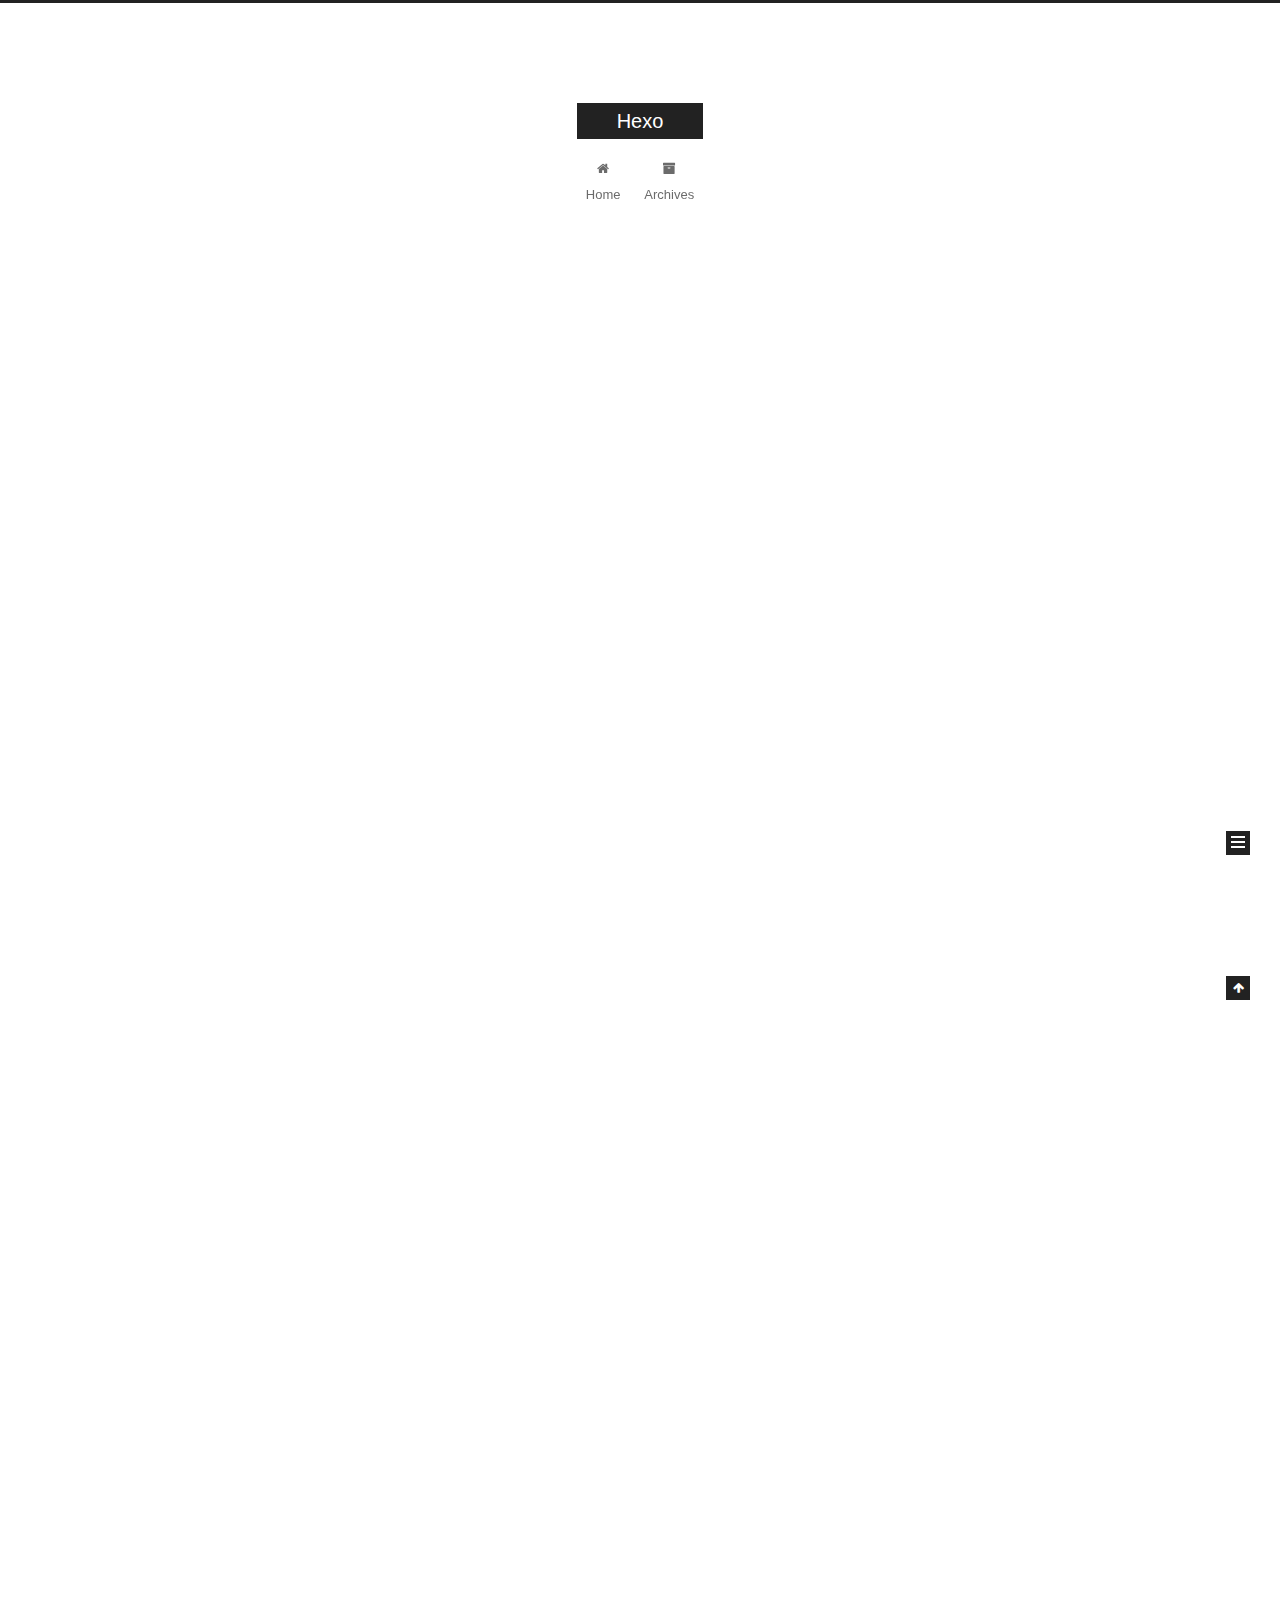
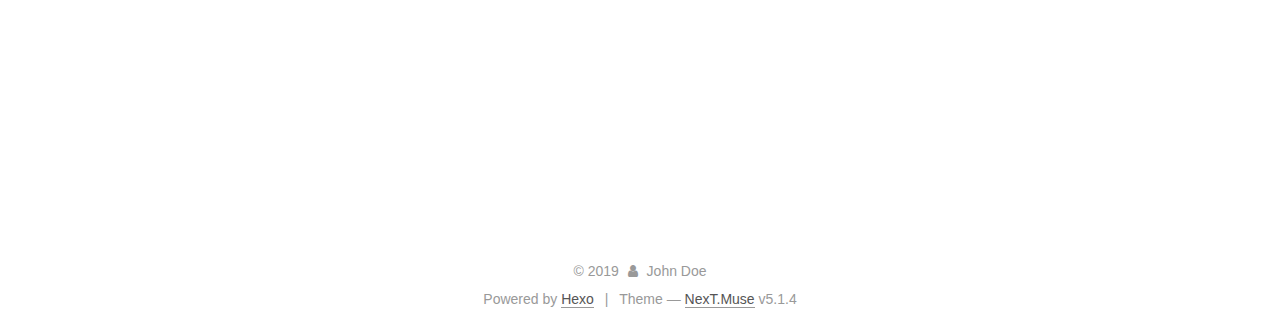
==== commit c529bd94: "Site updated: 2019-04-03 13:31:25" ====
--- a/index.html
+++ b/index.html
@@ -229,6 +229,125 @@
   
   
   <div class="post-block">
+    <link itemprop="mainEntityOfPage" href="http://yoursite.com/2019/04/03/Fortran学习笔记-过程/">
+
+    <span hidden itemprop="author" itemscope itemtype="http://schema.org/Person">
+      <meta itemprop="name" content="John Doe">
+      <meta itemprop="description" content>
+      <meta itemprop="image" content="/images/avatar.gif">
+    </span>
+
+    <span hidden itemprop="publisher" itemscope itemtype="http://schema.org/Organization">
+      <meta itemprop="name" content="Hexo">
+    </span>
+
+    
+      <header class="post-header">
+
+        
+        
+          <h1 class="post-title" itemprop="name headline">
+                
+                <a class="post-title-link" href="/2019/04/03/Fortran学习笔记-过程/" itemprop="url">Fortran学习笔记--过程</a></h1>
+        
+
+        <div class="post-meta">
+          <span class="post-time">
+            
+              <span class="post-meta-item-icon">
+                <i class="fa fa-calendar-o"></i>
+              </span>
+              
+                <span class="post-meta-item-text">Posted on</span>
+              
+              <time title="Post created" itemprop="dateCreated datePublished" datetime="2019-04-03T13:30:48+08:00">
+                2019-04-03
+              </time>
+            
+
+            
+
+            
+          </span>
+
+          
+
+          
+            
+          
+
+          
+          
+
+          
+
+          
+
+          
+
+        </div>
+      </header>
+    
+
+    
+    
+    
+    <div class="post-body" itemprop="articleBody">
+
+      
+      
+
+      
+        
+          
+            
+          
+        
+      
+    </div>
+    
+    
+    
+
+    
+
+    
+
+    
+
+    <footer class="post-footer">
+      
+
+      
+
+      
+
+      
+      
+        <div class="post-eof"></div>
+      
+    </footer>
+  </div>
+  
+  
+  
+  </article>
+
+
+    
+      
+
+  
+
+  
+  
+  
+
+  <article class="post post-type-normal" itemscope itemtype="http://schema.org/Article">
+  
+  
+  
+  <div class="post-block">
     <link itemprop="mainEntityOfPage" href="http://yoursite.com/2019/03/30/Restart/">
 
     <span hidden itemprop="author" itemscope itemtype="http://schema.org/Person">
@@ -509,7 +628,7 @@
               
                 <a href="/archives/">
               
-                  <span class="site-state-item-count">2</span>
+                  <span class="site-state-item-count">3</span>
                   <span class="site-state-item-name">posts</span>
                 </a>
               </div>
--- a/css/main.css
+++ b/css/main.css
@@ -1822,7 +1822,7 @@
   width: 4px;
   height: 4px;
   border-radius: 50%;
-  background: #ff2b6c;
+  background: #ff6c9c;
 }
 .links-of-blogroll {
   font-size: 13px;
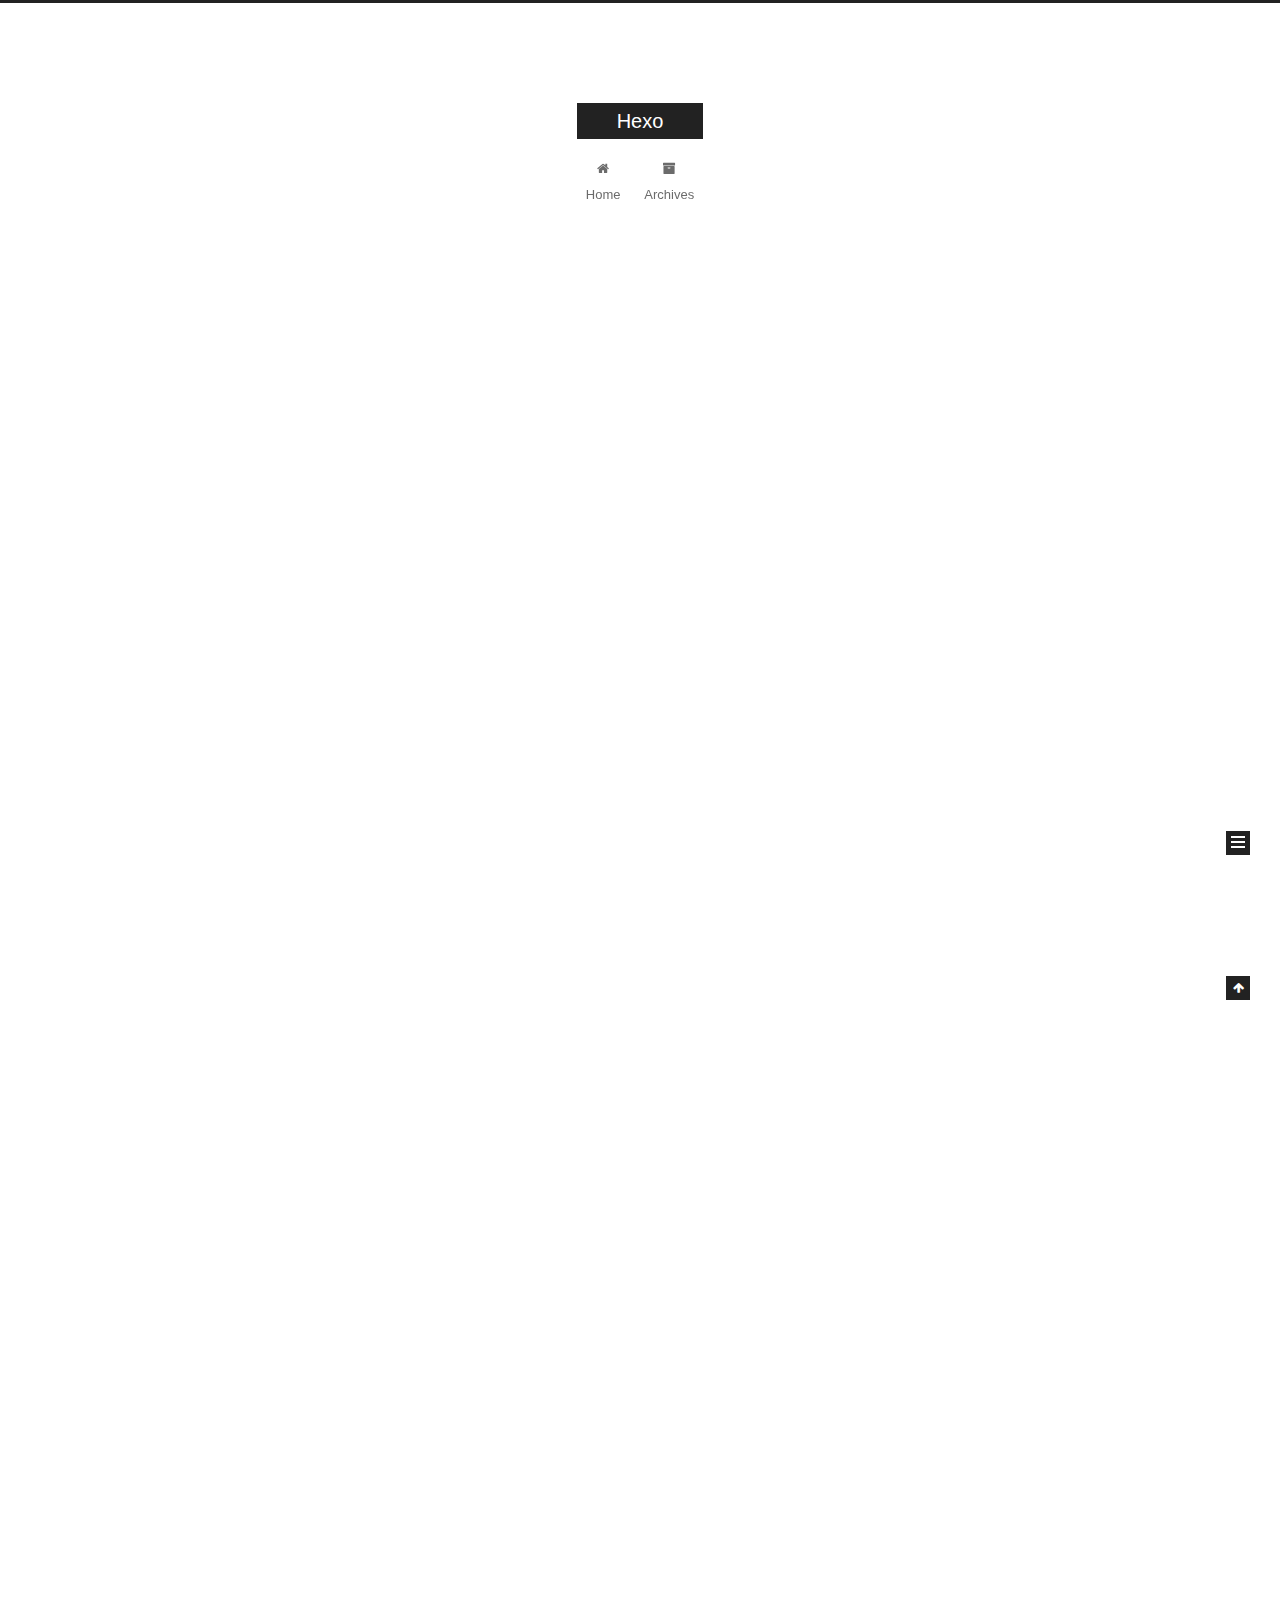
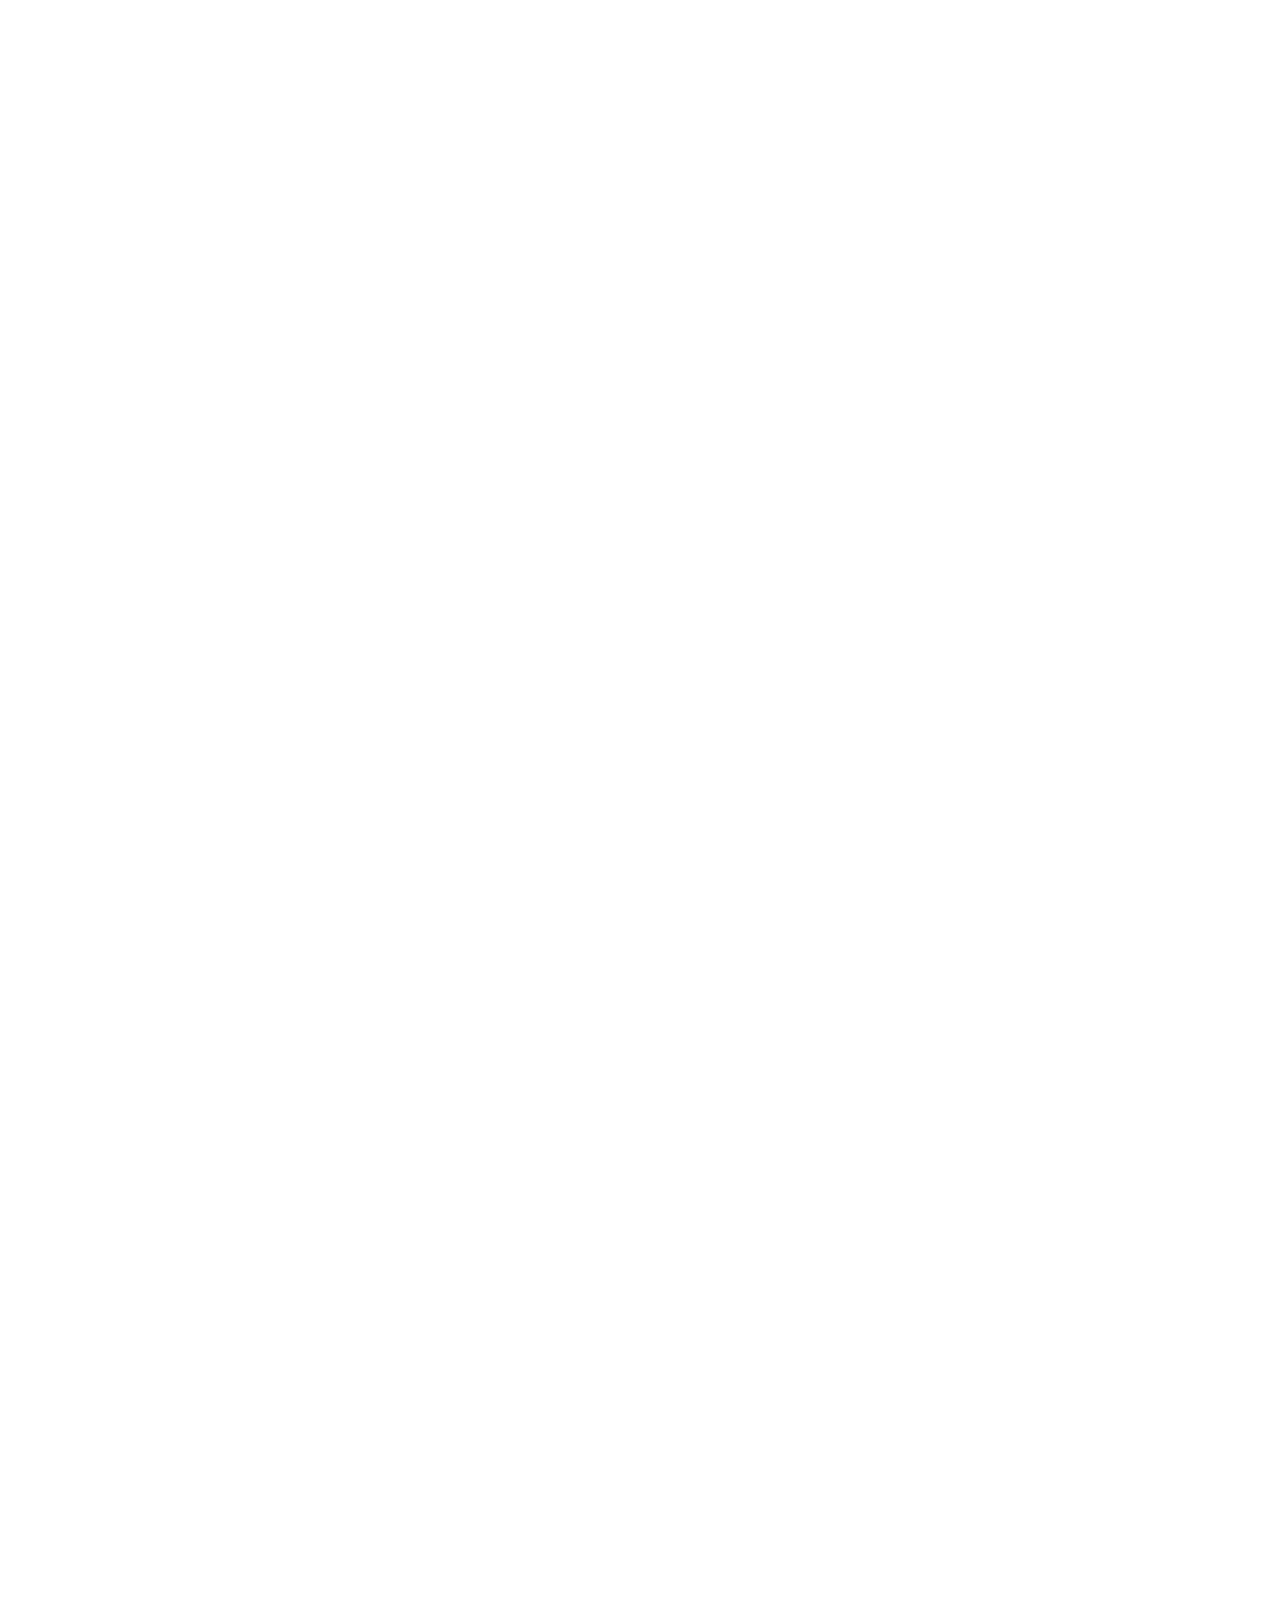
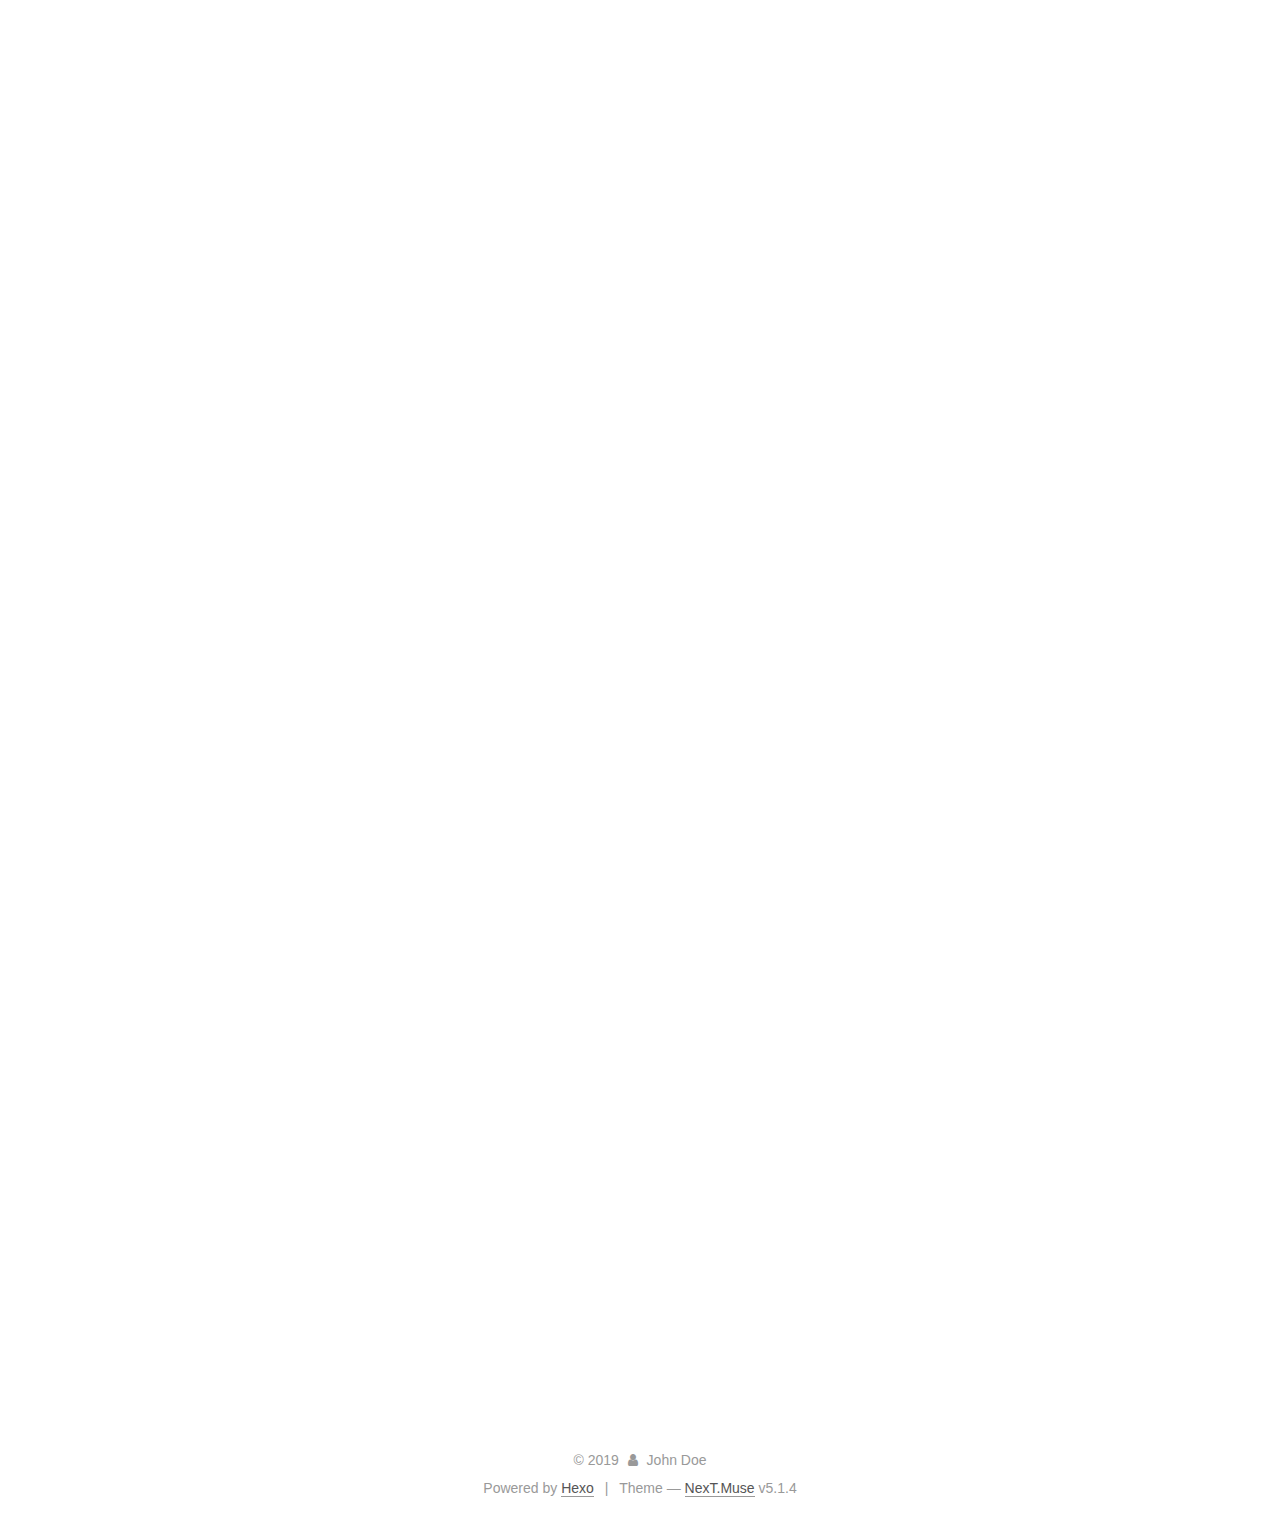
==== commit b90d5677: "Site updated: 2019-04-03 22:06:35" ====
--- a/index.html
+++ b/index.html
@@ -300,7 +300,54 @@
       
         
           
-            
+            <p>项目需要，接触下Fortran，写点笔记；</p>
+<h2 id="Introduction"><a href="#Introduction" class="headerlink" title="Introduction"></a>Introduction</h2><p>介绍下Fortran吧，Fortran源于Formula Translation（公式翻译）；是世界上<strong>最早</strong>出现的计算机高级程序设计语言。其载数值、科学和工程计算领域发挥着重要作用。（项目就是科学计算软件，so）</p>
+<h2 id="过程"><a href="#过程" class="headerlink" title="过程"></a>过程</h2><p><strong>mark一下，fortran语言是忽略大小写的，即Fortran和fortran是一样的！</strong></p>
+<p>Fortran中的过程分为<strong>子程序（子过程subroutine）</strong>和<strong>函数子程序（function subprogram）</strong>；</p>
+<h3 id="子程序（子过程subroutine）"><a href="#子程序（子过程subroutine）" class="headerlink" title="子程序（子过程subroutine）"></a>子程序（子过程subroutine）</h3><p>子过程定义格式如下：</p>
+<figure class="highlight fortran"><table><tr><td class="gutter"><pre><span class="line">1</span><br><span class="line">2</span><br><span class="line">3</span><br><span class="line">4</span><br><span class="line">5</span><br><span class="line">6</span><br><span class="line">7</span><br><span class="line">8</span><br><span class="line">9</span><br><span class="line">10</span><br></pre></td><td class="code"><pre><span class="line"><span class="function"><span class="keyword">subroutine</span></span> <span class="keyword">name</span></span><br><span class="line"><span class="comment">!形参定义</span></span><br><span class="line"><span class="keyword">integer</span> <span class="keyword">intent</span>(<span class="keyword">in</span>) a</span><br><span class="line"><span class="keyword">real</span>:: <span class="keyword">intent</span>(<span class="keyword">out</span>) b</span><br><span class="line">real8::<span class="keyword">intent</span>(inout) c</span><br><span class="line"><span class="comment">!过程内变量定义</span></span><br><span class="line"><span class="keyword">integer</span> d</span><br><span class="line"><span class="comment">!执行部分</span></span><br><span class="line"><span class="comment">!函数返回</span></span><br><span class="line"><span class="keyword">end</span> <span class="function"><span class="keyword">subroutine</span></span></span><br></pre></td></tr></table></figure>
+<ul>
+<li>关键字subroutine定义子过程，后接过程名。</li>
+<li>end subroutine结束函数并返回调用函数；返回到调用函数也可以使用<strong>return</strong>，但通常很少用，当过程中存在判断等情况可能会使用return返回调用函数。</li>
+<li>子过程的形式参数和C语言中的区别在于，在C中，形参类型是在形参列表中声明的，且不需要指定参数是输入参数还是输出参数或即时输入参数又是输出参数。而在Fortran中，形参类型是在<strong>子过程中声明</strong>的，且需要指通过关键字<strong>INTENT</strong>指定形参是输入、输出or输入输出。如代码示例中所示：</li>
+</ul>
+<figure class="highlight fortran"><table><tr><td class="gutter"><pre><span class="line">1</span><br><span class="line">2</span><br><span class="line">3</span><br></pre></td><td class="code"><pre><span class="line"><span class="keyword">INTEGER</span> <span class="keyword">INTENT</span>(<span class="keyword">IN</span>) a</span><br><span class="line"><span class="keyword">REAL</span>:: <span class="keyword">INTENT</span>(<span class="keyword">OUT</span>) b</span><br><span class="line">REAL8:: <span class="keyword">INTENT</span>(INOUT) c</span><br></pre></td></tr></table></figure>
+<p>表示a是输入参数，b是输出参数，c既是输入参数又是输出参数。</p>
+<ul>
+<li><strong>INTENT</strong>仅对形式参数有效。子过程由程序中的call调用，有多个返回结果；【和C语言的函数不同】</li>
+</ul>
+<p>子过程不能被自身调用，除非声明递归类型（<strong>recursive</strong>）；【C中函数不用声明】</p>
+<ul>
+<li><p>子过程由程序中的call语句调用</p>
+<figure class="highlight fortran"><table><tr><td class="gutter"><pre><span class="line">1</span><br></pre></td><td class="code"><pre><span class="line"><span class="keyword">call</span> sub_name(a,b,c)</span><br></pre></td></tr></table></figure>
+</li>
+</ul>
+<h3 id="函数子程序（function-subprogram）"><a href="#函数子程序（function-subprogram）" class="headerlink" title="函数子程序（function subprogram）"></a>函数子程序（function subprogram）</h3><p>函数子程序又分为两部分：<strong>内部函数、用户自定义函数</strong></p>
+<p>内部函数：fortran内部实现的函数如：sin(x)等</p>
+<p>用户自定义函数：用户自己实现的函数</p>
+<p>函数子程序与子过程的<strong>区别</strong>在于：</p>
+<ul>
+<li>函数子程序由function定义；</li>
+<li>仅通过函数名返回单个数值；</li>
+<li>调用方式不同，在程序中引入函数名调用。</li>
+<li>函数调用时，参数列表为空时，括号可以省略</li>
+<li>下面是定义函数子程序的格式：</li>
+</ul>
+<figure class="highlight fortran"><table><tr><td class="gutter"><pre><span class="line">1</span><br><span class="line">2</span><br><span class="line">3</span><br></pre></td><td class="code"><pre><span class="line"><span class="function"><span class="keyword">function</span></span> fuc_name</span><br><span class="line"><span class="comment">!执行部分</span></span><br><span class="line"><span class="keyword">end</span> <span class="function"><span class="keyword">function</span></span></span><br></pre></td></tr></table></figure>
+<p>fortran中函数形参是通过地址进行传递的，与C语言中通过引用方式传递的，没有像C语言中的传值方式，fortran中为防止实参在子过程或函数子程序中被改变可通过将参数类型定义输入参数即[<strong>intent(in)</strong>]。</p>
+<h3 id="过程参数"><a href="#过程参数" class="headerlink" title="过程参数"></a>过程参数</h3><p>在fortran中，与C语言类似，函数名与变量相同，都关联了地址，因此也可以作为函数参数进行传递。传递方式与变量传递类似。只是在需要在调用和被调用函数中用<strong>external</strong>关键字声明，告诉编译器该变量是个函数。</p>
+<h2 id="模块"><a href="#模块" class="headerlink" title="模块"></a>模块</h2><figure class="highlight fortran"><table><tr><td class="gutter"><pre><span class="line">1</span><br><span class="line">2</span><br><span class="line">3</span><br><span class="line">4</span><br><span class="line">5</span><br><span class="line">6</span><br></pre></td><td class="code"><pre><span class="line"><span class="keyword">module</span> module_name</span><br><span class="line"><span class="keyword">save</span></span><br><span class="line"><span class="comment">!数据定义</span></span><br><span class="line"><span class="keyword">contains</span></span><br><span class="line"><span class="comment">!过程定义</span></span><br><span class="line"><span class="keyword">end</span> <span class="keyword">module</span></span><br></pre></td></tr></table></figure>
+<p>模块有点像C++语言中的类（<strong>class</strong>），可以在模块内定义变量和过程，在模块内可以进行数据的定义和初始化。</p>
+<p>在模块中定义过程需要定义在数据定义之后且由contains包含，以表示下面是过程的定义；</p>
+<h3 id="模块的调用"><a href="#模块的调用" class="headerlink" title="模块的调用"></a>模块的调用</h3><figure class="highlight fortran"><table><tr><td class="gutter"><pre><span class="line">1</span><br><span class="line">2</span><br></pre></td><td class="code"><pre><span class="line"></span><br><span class="line"></span><br></pre></td></tr></table></figure>
+<p>称作use关联，必须出现在其他语句之前（除program,subroutine或注释语句）</p>
+<p>因此，在调用函数中，变量等名字不要和调用的模块中的变量名和过程名冲突。</p>
+<p>为什么有了过程还要引入模块过程呢？</p>
+<p>​    如果过程被调用时，参数类型出现不一致，在程序编译运行过程中可能会将错就错；而模块中的过程会检查类型，若不一致会报错。</p>
+<p>​    其他的好处有待深究。</p>
+<p>前方高铁到站，The end</p>
+<p>回家高铁上写的，可能有些瑕疵。</p>
+
           
         
       
--- a/css/main.css
+++ b/css/main.css
@@ -1822,7 +1822,7 @@
   width: 4px;
   height: 4px;
   border-radius: 50%;
-  background: #ff6c9c;
+  background: #83162b;
 }
 .links-of-blogroll {
   font-size: 13px;
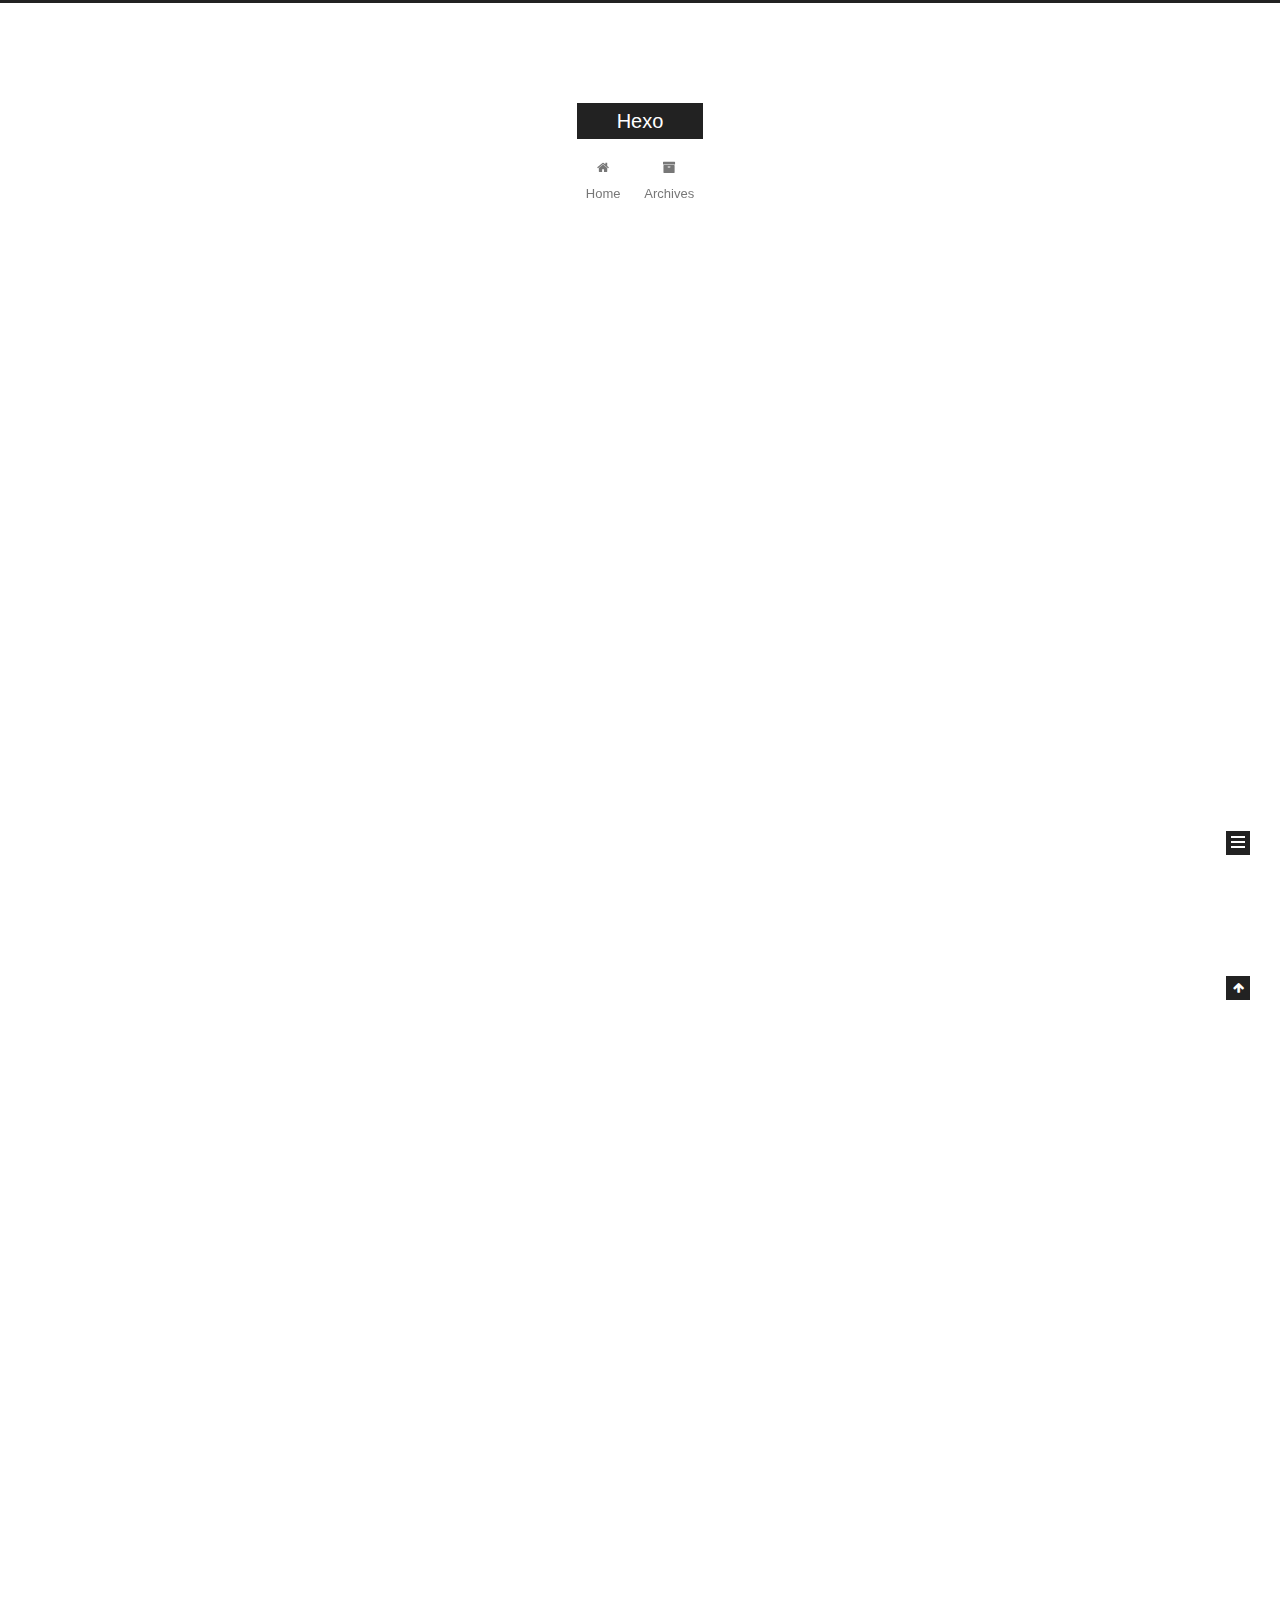
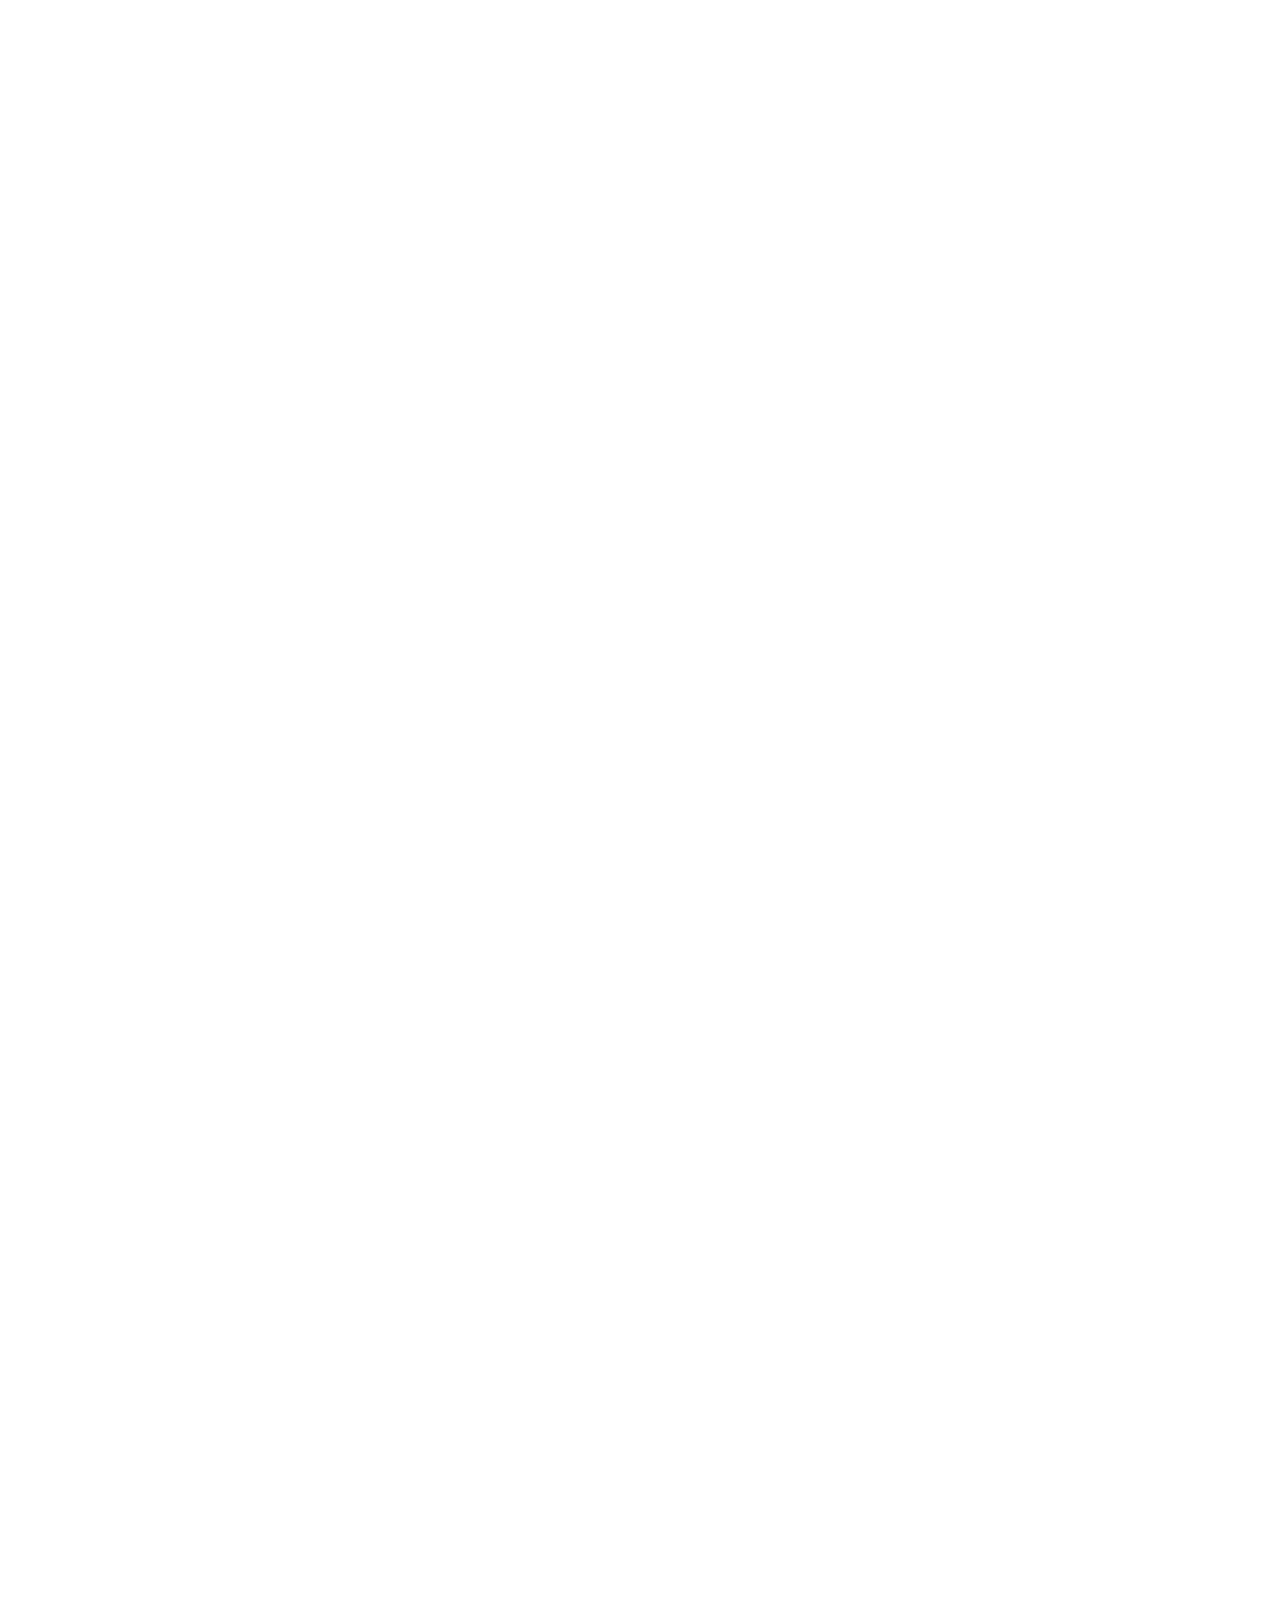
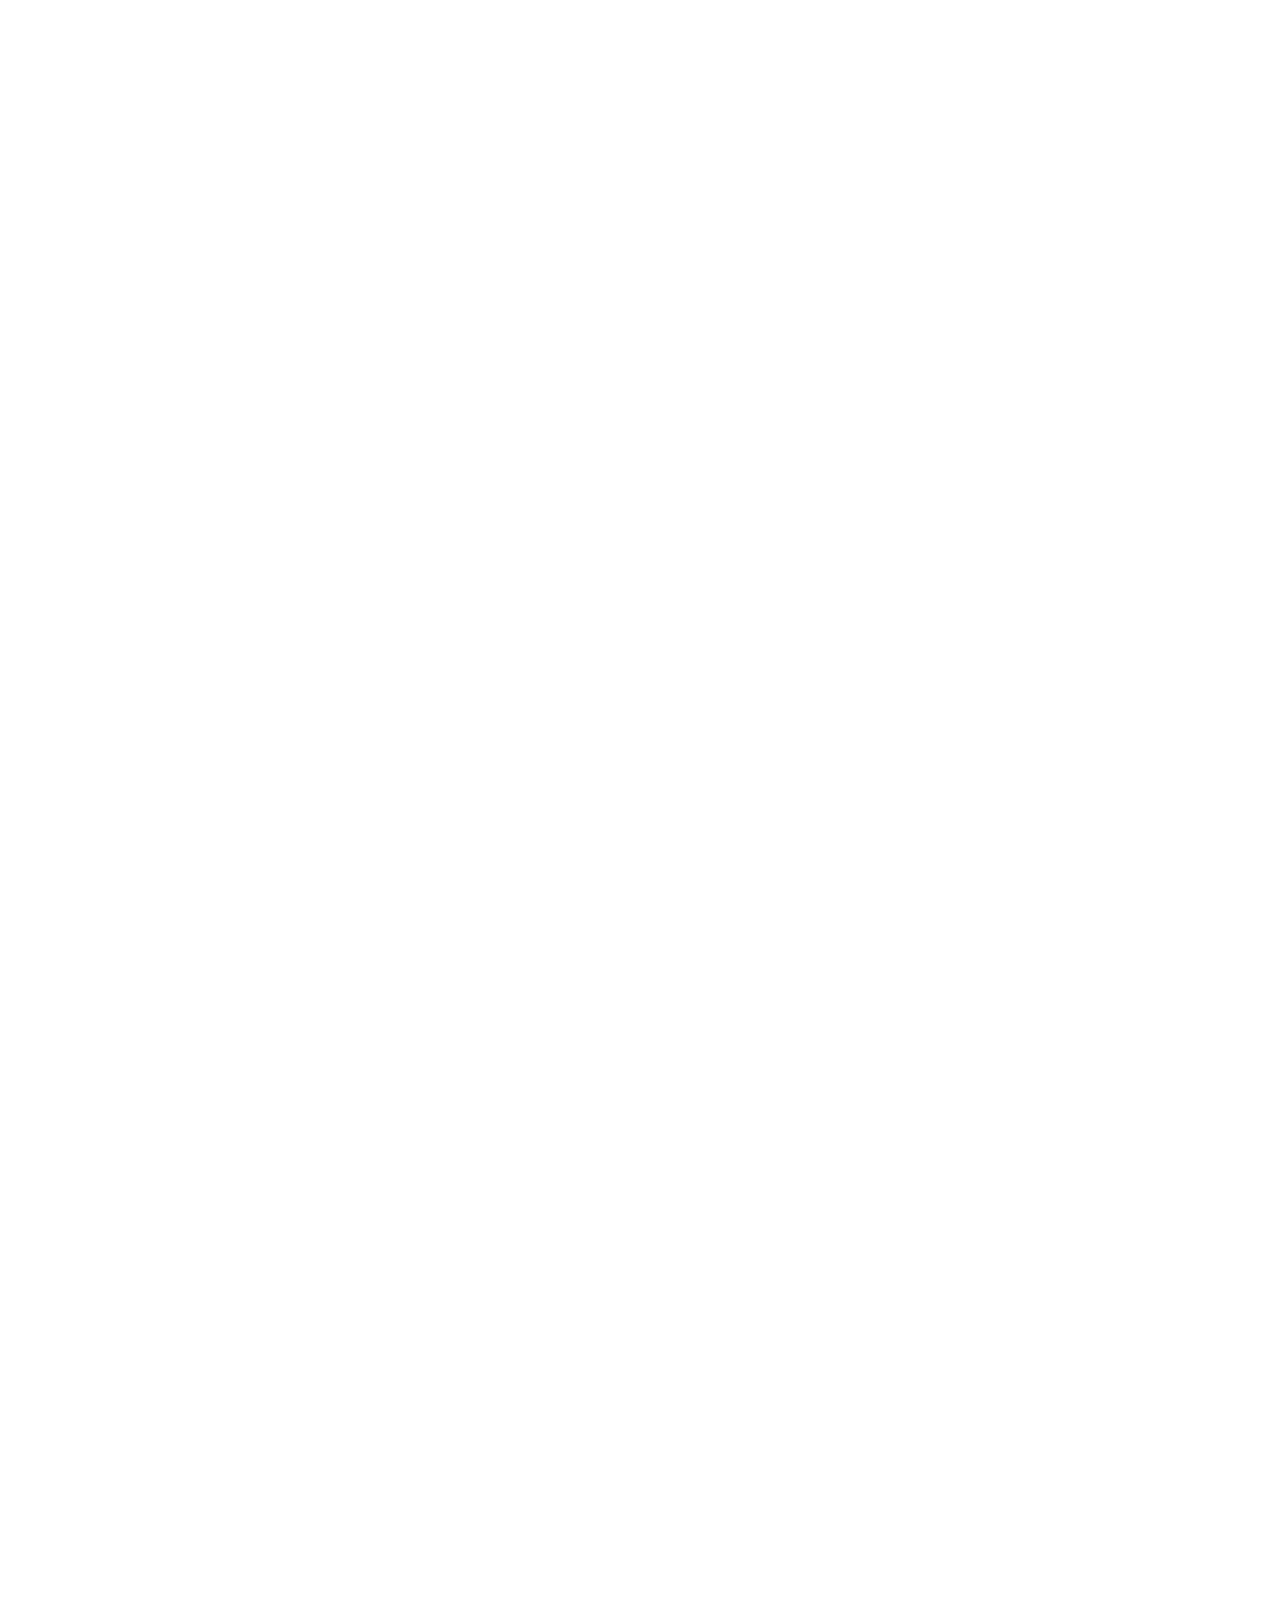
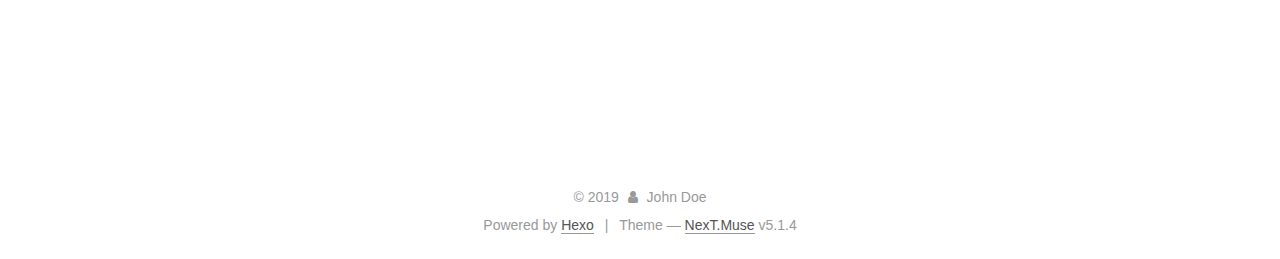
==== commit 06c97d2b: "Site updated: 2019-04-08 18:31:44" ====
--- a/index.html
+++ b/index.html
@@ -215,6 +215,127 @@
           <div id="content" class="content">
             
   <section id="posts" class="posts-expand">
+    
+      
+
+  
+
+  
+  
+  
+
+  <article class="post post-type-normal" itemscope itemtype="http://schema.org/Article">
+  
+  
+  
+  <div class="post-block">
+    <link itemprop="mainEntityOfPage" href="http://yoursite.com/2019/04/08/again/">
+
+    <span hidden itemprop="author" itemscope itemtype="http://schema.org/Person">
+      <meta itemprop="name" content="John Doe">
+      <meta itemprop="description" content>
+      <meta itemprop="image" content="/images/avatar.gif">
+    </span>
+
+    <span hidden itemprop="publisher" itemscope itemtype="http://schema.org/Organization">
+      <meta itemprop="name" content="Hexo">
+    </span>
+
+    
+      <header class="post-header">
+
+        
+        
+          <h1 class="post-title" itemprop="name headline">
+                
+                <a class="post-title-link" href="/2019/04/08/again/" itemprop="url">again</a></h1>
+        
+
+        <div class="post-meta">
+          <span class="post-time">
+            
+              <span class="post-meta-item-icon">
+                <i class="fa fa-calendar-o"></i>
+              </span>
+              
+                <span class="post-meta-item-text">Posted on</span>
+              
+              <time title="Post created" itemprop="dateCreated datePublished" datetime="2019-04-08T18:27:28+08:00">
+                2019-04-08
+              </time>
+            
+
+            
+
+            
+          </span>
+
+          
+
+          
+            
+          
+
+          
+          
+
+          
+
+          
+
+          
+
+        </div>
+      </header>
+    
+
+    
+    
+    
+    <div class="post-body" itemprop="articleBody">
+
+      
+      
+
+      
+        
+          
+            <p>一年再一次，只不过没有上次那么悲伤。</p>
+<p>人间不值得。</p>
+
+          
+        
+      
+    </div>
+    
+    
+    
+
+    
+
+    
+
+    
+
+    <footer class="post-footer">
+      
+
+      
+
+      
+
+      
+      
+        <div class="post-eof"></div>
+      
+    </footer>
+  </div>
+  
+  
+  
+  </article>
+
+
     
       
 
@@ -675,7 +796,7 @@
               
                 <a href="/archives/">
               
-                  <span class="site-state-item-count">3</span>
+                  <span class="site-state-item-count">4</span>
                   <span class="site-state-item-name">posts</span>
                 </a>
               </div>
--- a/css/main.css
+++ b/css/main.css
@@ -1822,7 +1822,7 @@
   width: 4px;
   height: 4px;
   border-radius: 50%;
-  background: #83162b;
+  background: #ff6a42;
 }
 .links-of-blogroll {
   font-size: 13px;
